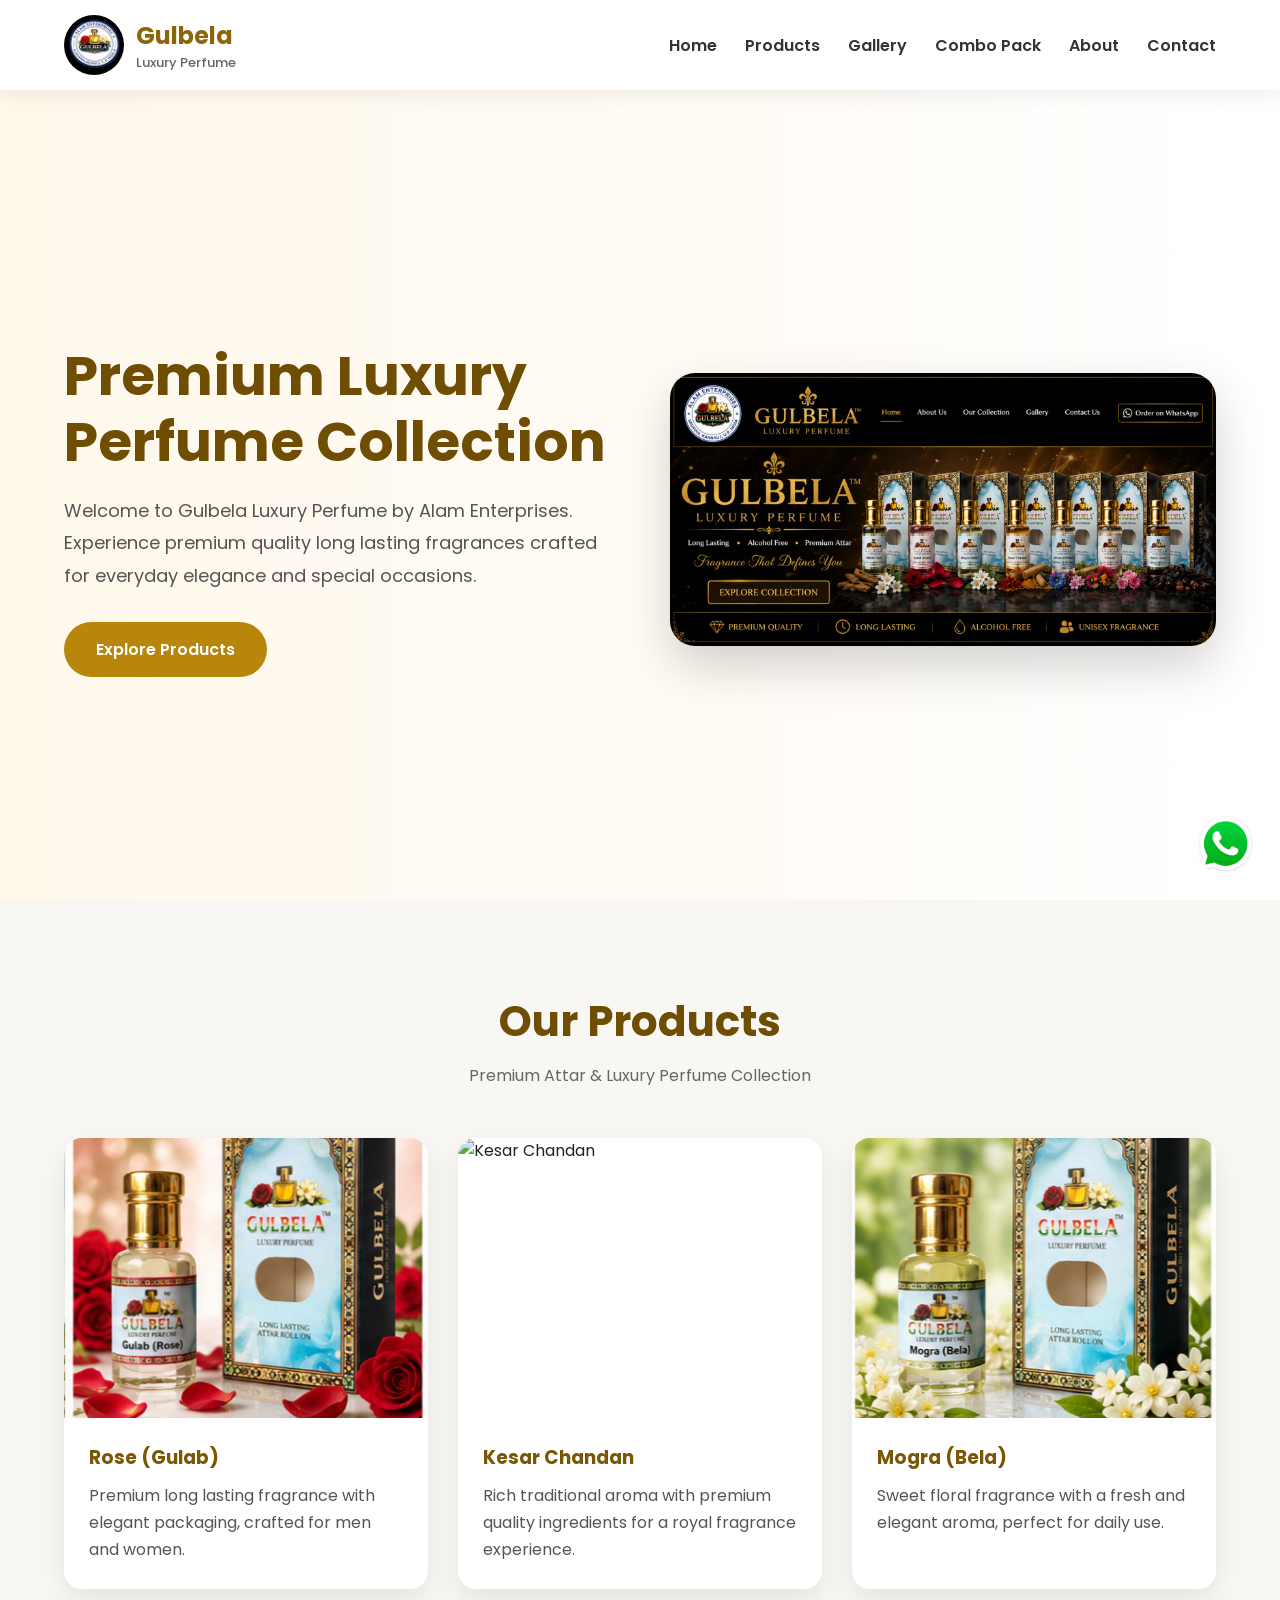
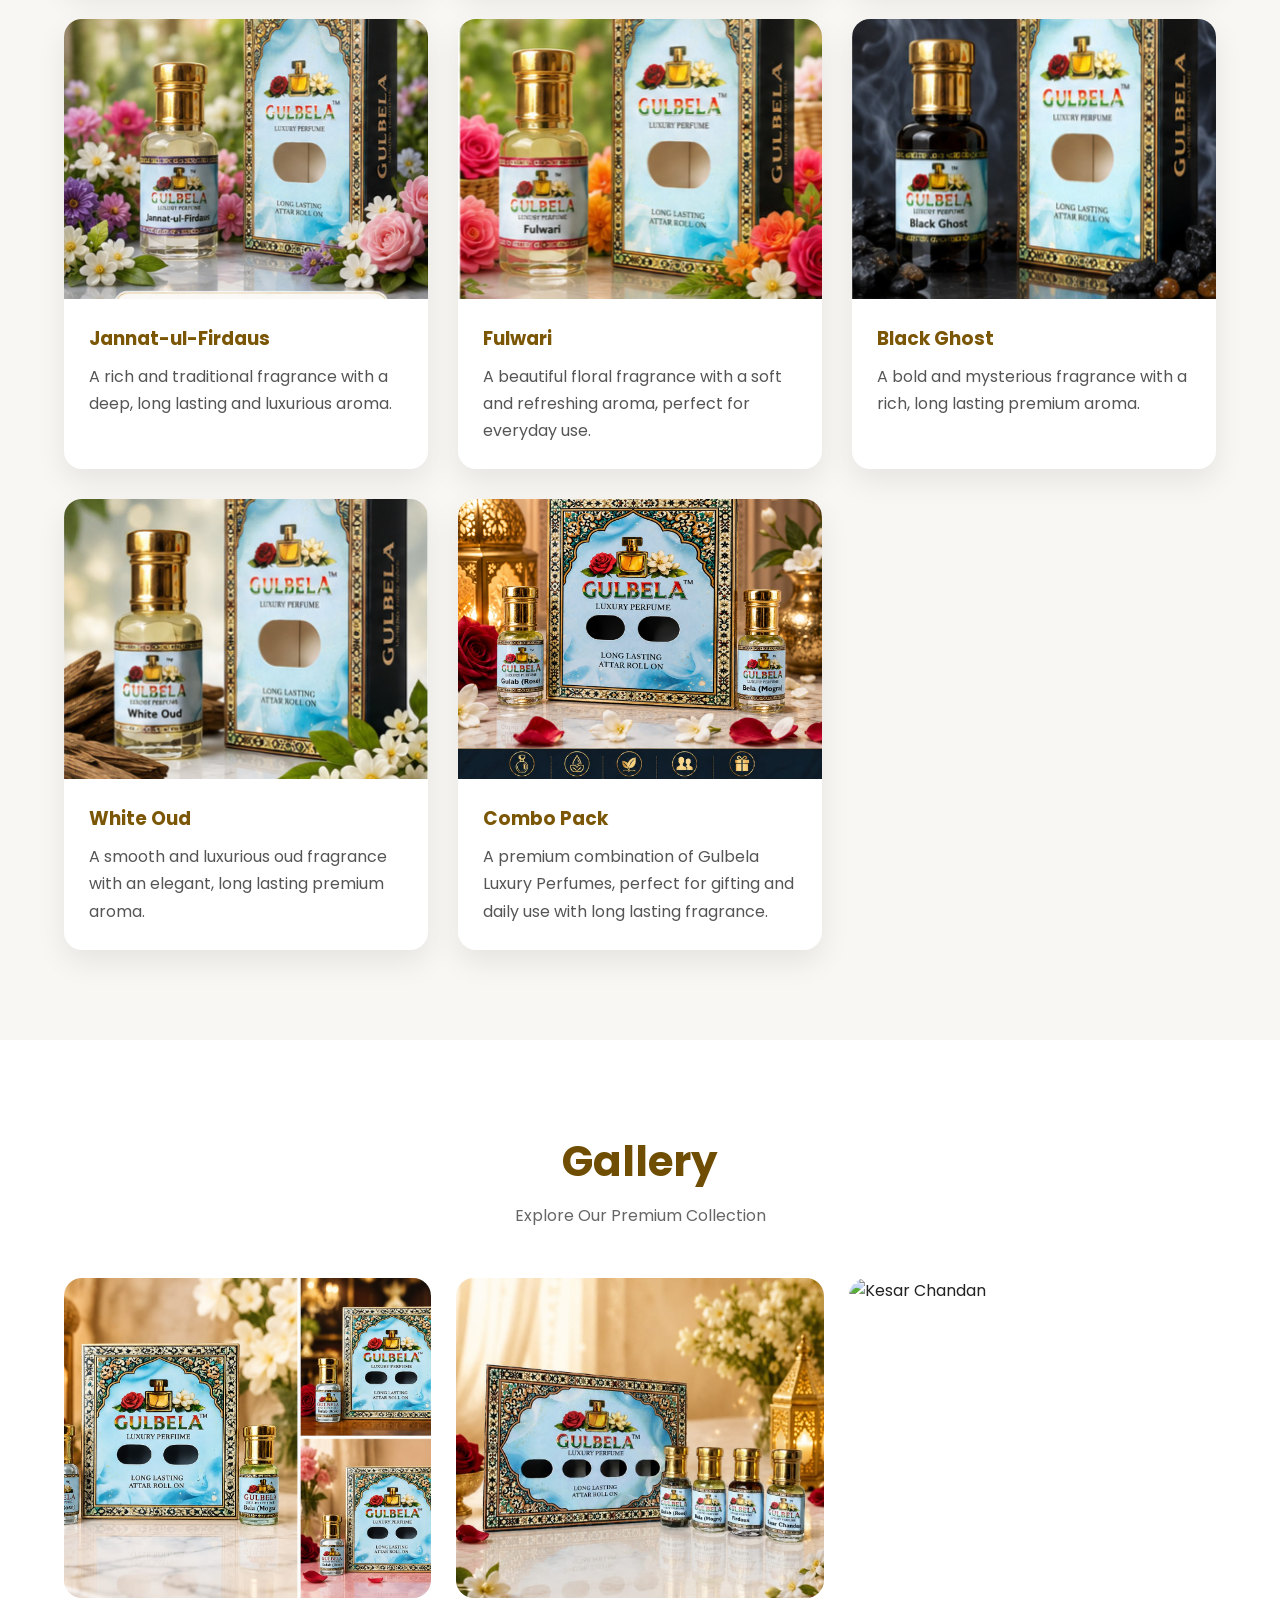
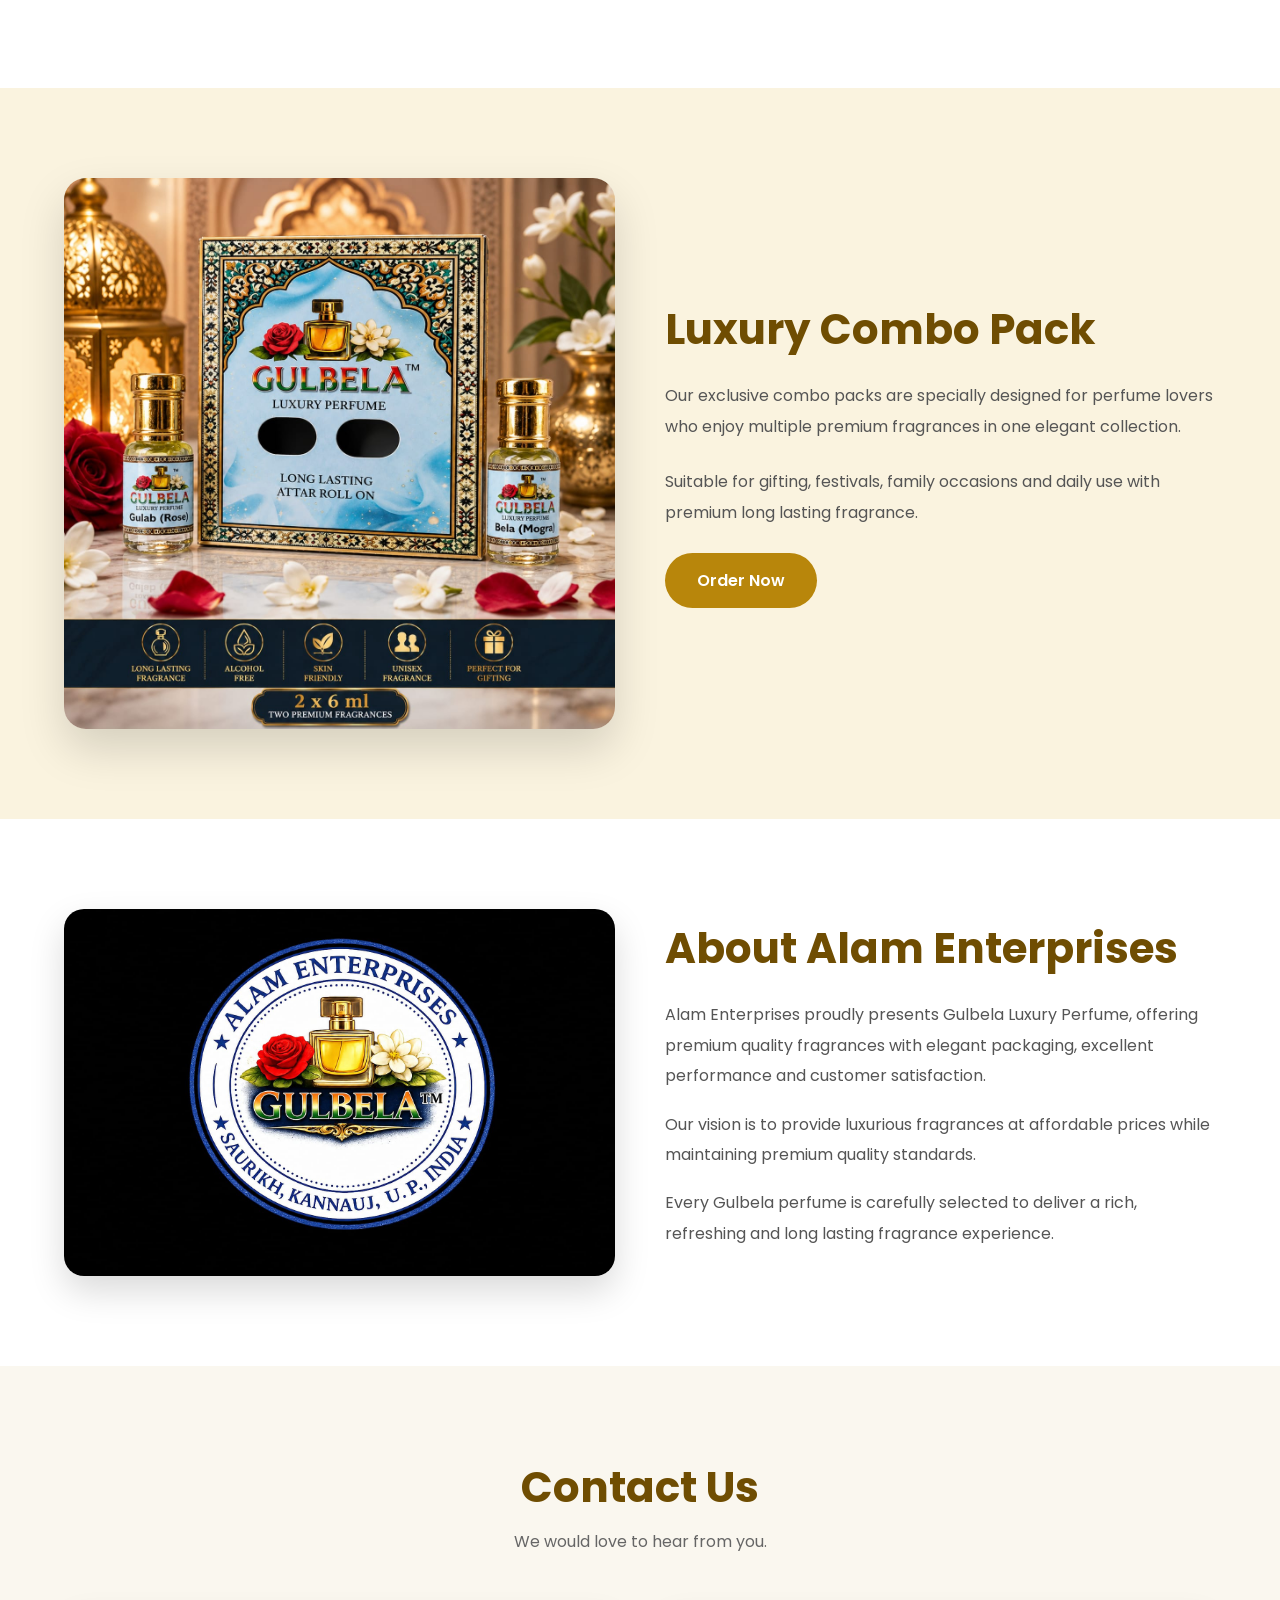
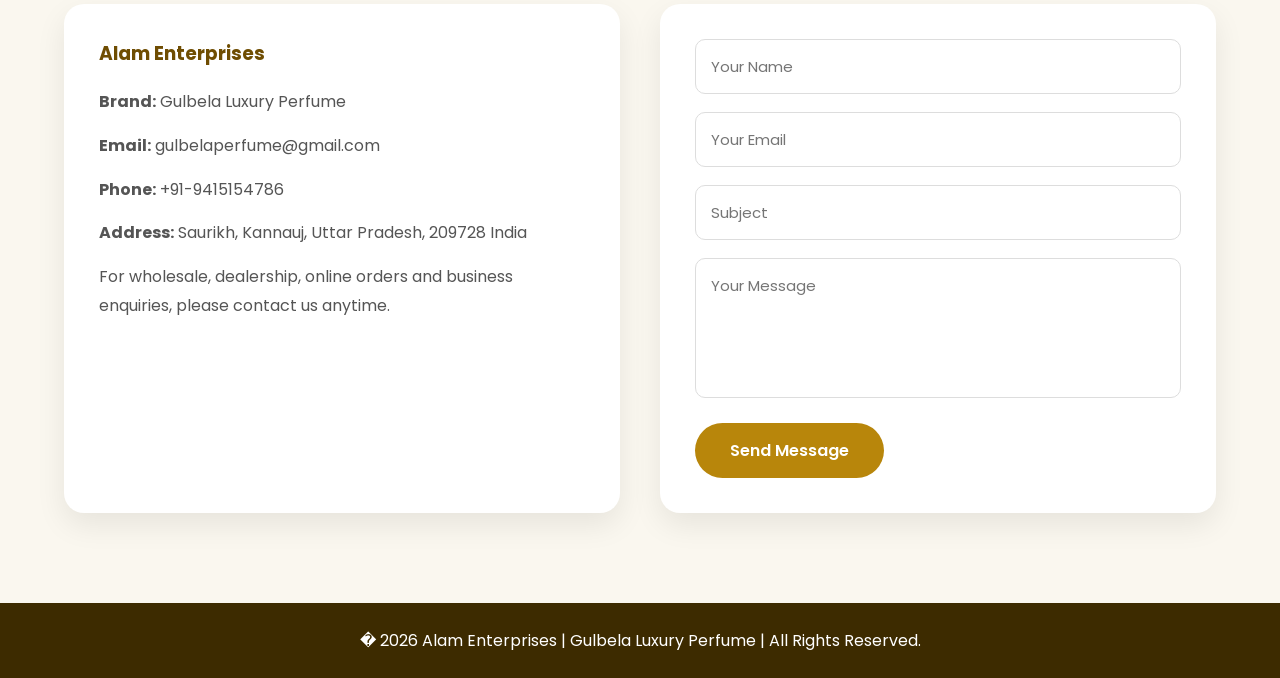
==== index.html @ 50d720d6 "Add files via upload" ====
<!DOCTYPE html>
<html lang="en">
<head>
    <meta charset="UTF-8">
    <meta http-equiv="X-UA-Compatible" content="IE=edge">
    <meta name="viewport" content="width=device-width, initial-scale=1.0">

    <title>Gulbela Luxury Perfume | Alam Enterprises</title>

    <meta name="description" content="Gulbela Luxury Perfume by Alam Enterprises. Premium Roll On Attar Collection with Long Lasting Fragrance.">
    <meta name="keywords" content="Gulbela, Luxury Perfume, Attar, Roll On, Alam Enterprises, Rose, Mogra, Kesar Chandan">
    <meta name="author" content="Alam Enterprises">

    <link rel="preconnect" href="https://fonts.googleapis.com">
    <link rel="preconnect" href="https://fonts.gstatic.com" crossorigin>

    <link href="https://fonts.googleapis.com/css2?family=Poppins:wght@300;400;500;600;700;800&display=swap" rel="stylesheet">

    <style>

*{
    margin:0;
    padding:0;
    box-sizing:border-box;
    font-family:'Poppins',sans-serif;
}

html{
    scroll-behavior:smooth;
}

body{
    background:#f8f7f4;
    color:#222;
    overflow-x:hidden;
}

img{
    max-width:100%;
    display:block;
}

a{
    text-decoration:none;
}

.container{
    width:90%;
    max-width:1200px;
    margin:auto;
}

header{
    width:100%;
    background:#ffffff;
    position:fixed;
    top:0;
    left:0;
    z-index:999;
    box-shadow:0 4px 20px rgba(0,0,0,.08);
}

nav{
    display:flex;
    justify-content:space-between;
    align-items:center;
    padding:15px 0;
}

.logo{
    display:flex;
    align-items:center;
    gap:12px;
}

.logo img{
    width:60px;
    height:60px;
    object-fit:cover;
    border-radius:50%;
}

.logo h2{
    color:#8b6508;
    font-size:24px;
}

.logo span{
    display:block;
    font-size:13px;
    color:#666;
    font-weight:500;
}

nav ul{
    display:flex;
    list-style:none;
    gap:28px;
}

nav ul li a{
    color:#333;
    font-weight:600;
    transition:.3s;
}

nav ul li a:hover{
    color:#b8860b;
}

.hero{
    padding-top:120px;
    min-height:100vh;
    display:flex;
    align-items:center;
    background:linear-gradient(to right,#fff8eb,#fff);
}

.hero-content{
    display:grid;
    grid-template-columns:1fr 1fr;
    align-items:center;
    gap:60px;
}

.hero-text h1{
    font-size:55px;
    color:#6f4d02;
    line-height:1.2;
    margin-bottom:20px;
}

.hero-text p{
    font-size:18px;
    color:#555;
    margin-bottom:30px;
    line-height:1.8;
}

.btn{
    display:inline-block;
    background:#b8860b;
    color:#fff;
    padding:15px 32px;
    border-radius:50px;
    font-weight:600;
    transition:.3s;
}

.btn:hover{
    background:#6f4d02;
}

.hero-image img{
    width:100%;
    border-radius:25px;
    box-shadow:0 20px 50px rgba(0,0,0,.18);
}

.section-title{
    text-align:center;
    margin-bottom:50px;
}

.section-title h2{
    font-size:42px;
    color:#6f4d02;
}

.section-title p{
    margin-top:10px;
    color:#666;
}

.products{
    padding:90px 0;
}

.product-grid{
    display:grid;
    grid-template-columns:repeat(auto-fit,minmax(280px,1fr));
    gap:30px;
}

.card{
    background:#fff;
    border-radius:18px;
    overflow:hidden;
    box-shadow:0 12px 30px rgba(0,0,0,.08);
    transition:.4s;
}

.card:hover{
    transform:translateY(-10px);
}

.card img{
    width:100%;
    height:280px;
    object-fit:cover;
}

.card-content{
    padding:25px;
}

.card-content h3{
    color:#7b5605;
    margin-bottom:10px;
}

.card-content p{
    color:#555;
    line-height:1.7;
}

.gallery{
    background:#fff;
    padding:90px 0;
}

.gallery-grid{
    display:grid;
    grid-template-columns:repeat(auto-fit,minmax(300px,1fr));
    gap:25px;
}

.gallery-grid img{
    border-radius:18px;
    height:320px;
    width:100%;
    object-fit:cover;
    transition:.4s;
}

.gallery-grid img:hover{
    transform:scale(1.03);
}

.combo{
    padding:90px 0;
    background:#faf3df;
}

.combo-area{
    display:grid;
    grid-template-columns:1fr 1fr;
    gap:50px;
    align-items:center;
}

.combo-image img{
    border-radius:22px;
    box-shadow:0 20px 45px rgba(0,0,0,.15);
}

.combo-text h2{
    color:#6f4d02;
    font-size:42px;
    margin-bottom:20px;
}

.combo-text p{
    color:#555;
    line-height:1.9;
    margin-bottom:25px;
}.about{
    padding:90px 0;
    background:#ffffff;
}

.about-content{
    display:grid;
    grid-template-columns:1fr 1fr;
    gap:50px;
    align-items:center;
}

.about-image img{
    width:100%;
    border-radius:20px;
    box-shadow:0 15px 35px rgba(0,0,0,.15);
}

.about-text h2{
    font-size:42px;
    color:#6f4d02;
    margin-bottom:20px;
}

.about-text p{
    color:#555;
    line-height:1.9;
    margin-bottom:18px;
}

.contact{
    padding:90px 0;
    background:#faf7ef;
}

.contact-box{
    display:grid;
    grid-template-columns:1fr 1fr;
    gap:40px;
}

.contact-info{
    background:#fff;
    padding:35px;
    border-radius:20px;
    box-shadow:0 12px 30px rgba(0,0,0,.08);
}

.contact-info h3{
    color:#6f4d02;
    margin-bottom:20px;
}

.contact-info p{
    margin-bottom:15px;
    color:#555;
    line-height:1.8;
}

.contact-form{
    background:#fff;
    padding:35px;
    border-radius:20px;
    box-shadow:0 12px 30px rgba(0,0,0,.08);
}

.contact-form input,
.contact-form textarea{
    width:100%;
    padding:15px;
    margin-bottom:18px;
    border:1px solid #ddd;
    border-radius:10px;
    outline:none;
    font-size:15px;
}

.contact-form textarea{
    resize:none;
    height:140px;
}

.contact-form button{
    background:#b8860b;
    color:#fff;
    border:none;
    padding:15px 35px;
    border-radius:40px;
    cursor:pointer;
    font-size:16px;
    font-weight:600;
}

.contact-form button:hover{
    background:#6f4d02;
}

footer{
    background:#3d2b00;
    color:#fff;
    text-align:center;
    padding:25px;
}

.whatsapp{
    position:fixed;
    right:20px;
    bottom:20px;
    width:60px;
    height:60px;
    background:#25D366;
    color:#fff;
    border-radius:50%;
    display:flex;
    justify-content:center;
    align-items:center;
    font-size:28px;
    box-shadow:0 10px 25px rgba(0,0,0,.25);
    z-index:999;
}

@media(max-width:992px){

.hero-content,
.combo-area,
.about-content,
.contact-box{
    grid-template-columns:1fr;
}

.hero-text{
    text-align:center;
}

.hero-text h1{
    font-size:40px;
}

.section-title h2{
    font-size:34px;
}

nav{
    flex-direction:column;
}

nav ul{
    flex-wrap:wrap;
    justify-content:center;
    margin-top:15px;
}

}

@media(max-width:576px){

.hero-text h1{
    font-size:32px;
}

.logo h2{
    font-size:20px;
}

.section-title h2{
    font-size:28px;
}

.card img{
    height:220px;
}

.gallery-grid img{
    height:240px;
}

}

</style>
</head>

<body>

<header>

<div class="container">

<nav>

<div class="logo">
<img src="assets/logo.jpeg" alt="Gulbela Logo">
<div>
<h2>Gulbela</h2>
<span>Luxury Perfume</span>
</div>
</div>

<ul>
<li><a href="#home">Home</a></li>
<li><a href="#products">Products</a></li>
<li><a href="#gallery">Gallery</a></li>
<li><a href="#combo">Combo Pack</a></li>
<li><a href="#about">About</a></li>
<li><a href="#contact">Contact</a></li>
</ul>

</nav>

</div>

</header>

<section class="hero" id="home">

<div class="container">

<div class="hero-content">

<div class="hero-text">

<h1>Premium Luxury Perfume Collection</h1>

<p>
Welcome to Gulbela Luxury Perfume by Alam Enterprises.
Experience premium quality long lasting fragrances crafted
for everyday elegance and special occasions.
</p>

<a href="#products" class="btn">Explore Products</a>

</div>

<div class="hero-image">

<img src="images/Banner.jpeg" alt="Products">

</div>

</div>

</div>

</section>

<section class="products" id="products">

<div class="container">

<div class="section-title">

<h2>Our Products</h2>

<p>Premium Attar & Luxury Perfume Collection</p>

</div>

<div class="product-grid">

<div class="card">

<img src="images/Rose (Gulab).jpeg" alt="Luxury Perfume">

<div class="card-content">

<h3>Rose (Gulab)</h3>

<p>
Premium long lasting fragrance with elegant packaging,
crafted for men and women.
</p>

</div>

</div>

<div class="card">

<img src="images/kesar Chandan.jpeg" alt="Kesar Chandan">

<div class="card-content">

<h3>Kesar Chandan</h3>

<p>
Rich traditional aroma with premium quality ingredients
for a royal fragrance experience.
</p>

</div>

</div>
<div class="card">
<img src="images/Mogra (Bela).jpeg" alt="Mogra (Bela)">
<div class="card-content">
<h3>Mogra (Bela)</h3>
<p>
Sweet floral fragrance with a fresh and elegant aroma,
perfect for daily use.
</p>
</div>
</div>

<div class="card">
<img src="images/Jannat-Ul-Firdaus.jpeg" alt="Jannat-ul-Firdaus">
<div class="card-content">
<h3>Jannat-ul-Firdaus</h3>
<p>
A rich and traditional fragrance with a deep,
long lasting and luxurious aroma.
</p>
</div>
</div>

<div class="card">
<img src="images/Fulwari.jpeg" alt="Fulwari">
<div class="card-content">
<h3>Fulwari</h3>
<p>
A beautiful floral fragrance with a soft and refreshing aroma,
perfect for everyday use.
</p>
</div>
</div>

<div class="card">
<img src="images/Black Ghost.jpeg" alt="Black Ghost">
<div class="card-content">
<h3>Black Ghost</h3>
<p>
A bold and mysterious fragrance with a rich,
long lasting premium aroma.
</p>
</div>
</div>

<div class="card">
<img src="images/White Oud.jpeg" alt="White Oud">
<div class="card-content">
<h3>White Oud</h3>
<p>
A smooth and luxurious oud fragrance with an elegant,
long lasting premium aroma.
</p>
</div>
</div>
<div class="card">

<img src="assets/combo1.jpeg" alt="Combo Pack">

<div class="card-content">

<h3>Combo Pack</h3>

<p>
A premium combination of Gulbela Luxury Perfumes, perfect
for gifting and daily use with long lasting fragrance.
</p>

</div>

</div>

</div>

</div>

</section>

<section class="gallery" id="gallery">

<div class="container">

<div class="section-title">

<h2>Gallery</h2>

<p>Explore Our Premium Collection</p>

</div>

<div class="gallery-grid">

<img src="assets/gallery.jpeg" alt="Gallery">

<img src="assets/products.jpeg" alt="Products">

<img src="images/kesar Chandan.jpeg" alt="Kesar Chandan">

</div>

</div>

</section>

<section class="combo" id="combo">

<div class="container">

<div class="combo-area">

<div class="combo-image">

<img src="assets/combo1.jpeg" alt="Combo Pack">

</div>

<div class="combo-text">

<h2>Luxury Combo Pack</h2>

<p>
Our exclusive combo packs are specially designed for perfume
lovers who enjoy multiple premium fragrances in one elegant
collection.
</p>

<p>
Suitable for gifting, festivals, family occasions and daily
use with premium long lasting fragrance.
</p>

<a href="#contact" class="btn">Order Now</a>

</div>

</div>

</div>

</section>

<section class="about" id="about">

<div class="container">

<div class="about-content">

<div class="about-image">

<img src="assets/logo.jpeg" alt="About Gulbela">

</div>

<div class="about-text">

<h2>About Alam Enterprises</h2>

<p>
Alam Enterprises proudly presents Gulbela Luxury Perfume,
offering premium quality fragrances with elegant packaging,
excellent performance and customer satisfaction.
</p>

<p>
Our vision is to provide luxurious fragrances at affordable
prices while maintaining premium quality standards.
</p>

<p>
Every Gulbela perfume is carefully selected to deliver a
rich, refreshing and long lasting fragrance experience.
</p>

</div>

</div>

</div>

</section>

<section class="contact" id="contact">

<div class="container">

<div class="section-title">

<h2>Contact Us</h2>

<p>We would love to hear from you.</p>

</div>

<div class="contact-box">

<div class="contact-info">

<h3>Alam Enterprises</h3>

<p><strong>Brand:</strong> Gulbela Luxury Perfume</p>

<p><strong>Email:</strong> gulbelaperfume@gmail.com</p>

<p><strong>Phone:</strong> +91-9415154786</p>

<p><strong>Address:</strong> Saurikh, Kannauj, Uttar Pradesh, 209728 India</p>

<p>
For wholesale, dealership, online orders and business
enquiries, please contact us anytime.
</p>

</div>

<div class="contact-form">

<form id="whatsappForm">

<input
type="text"
placeholder="Your Name"
required
>

<input
type="email"
placeholder="Your Email"
required
>

<input
type="text"
placeholder="Subject"
required
>

<textarea
placeholder="Your Message"
required
></textarea>

<button type="submit">
Send Message
</button>

</form>
<script>
document.getElementById("whatsappForm").addEventListener("submit", function(event) {
    event.preventDefault();

    var name = this.querySelector('input[placeholder="Your Name"]').value;
    var email = this.querySelector('input[placeholder="Your Email"]').value;
    var subject = this.querySelector('input[placeholder="Subject"]').value;
    var message = this.querySelector('textarea[placeholder="Your Message"]').value;

    var text = "New Website Enquiry%0A%0A" +
               "Name: " + encodeURIComponent(name) + "%0A" +
               "Email: " + encodeURIComponent(email) + "%0A" +
               "Subject: " + encodeURIComponent(subject) + "%0A" +
               "Message: " + encodeURIComponent(message);

    window.open("https://wa.me/919415154786?text=" + text, "_blank");
});
</script>

</div>

</div>

</div>

</section>

<footer>

<p>
� 2026 Alam Enterprises | Gulbela Luxury Perfume |
All Rights Reserved.
</p>

</footer>

<a href="https://wa.me/919415154786?text=Welcome%20to%20Gulbela%20Luxury%20Perfume.%20I%20want%20to%20know%20more%20about%20your%20products." target="_blank" style="position:fixed;right:25px;bottom:25px;z-index:99999;">
<img src="images/whatsapp.jpeg" alt="WhatsApp" style="width:60px;height:60px;border-radius:50%;">
</a>

</body>
</html>
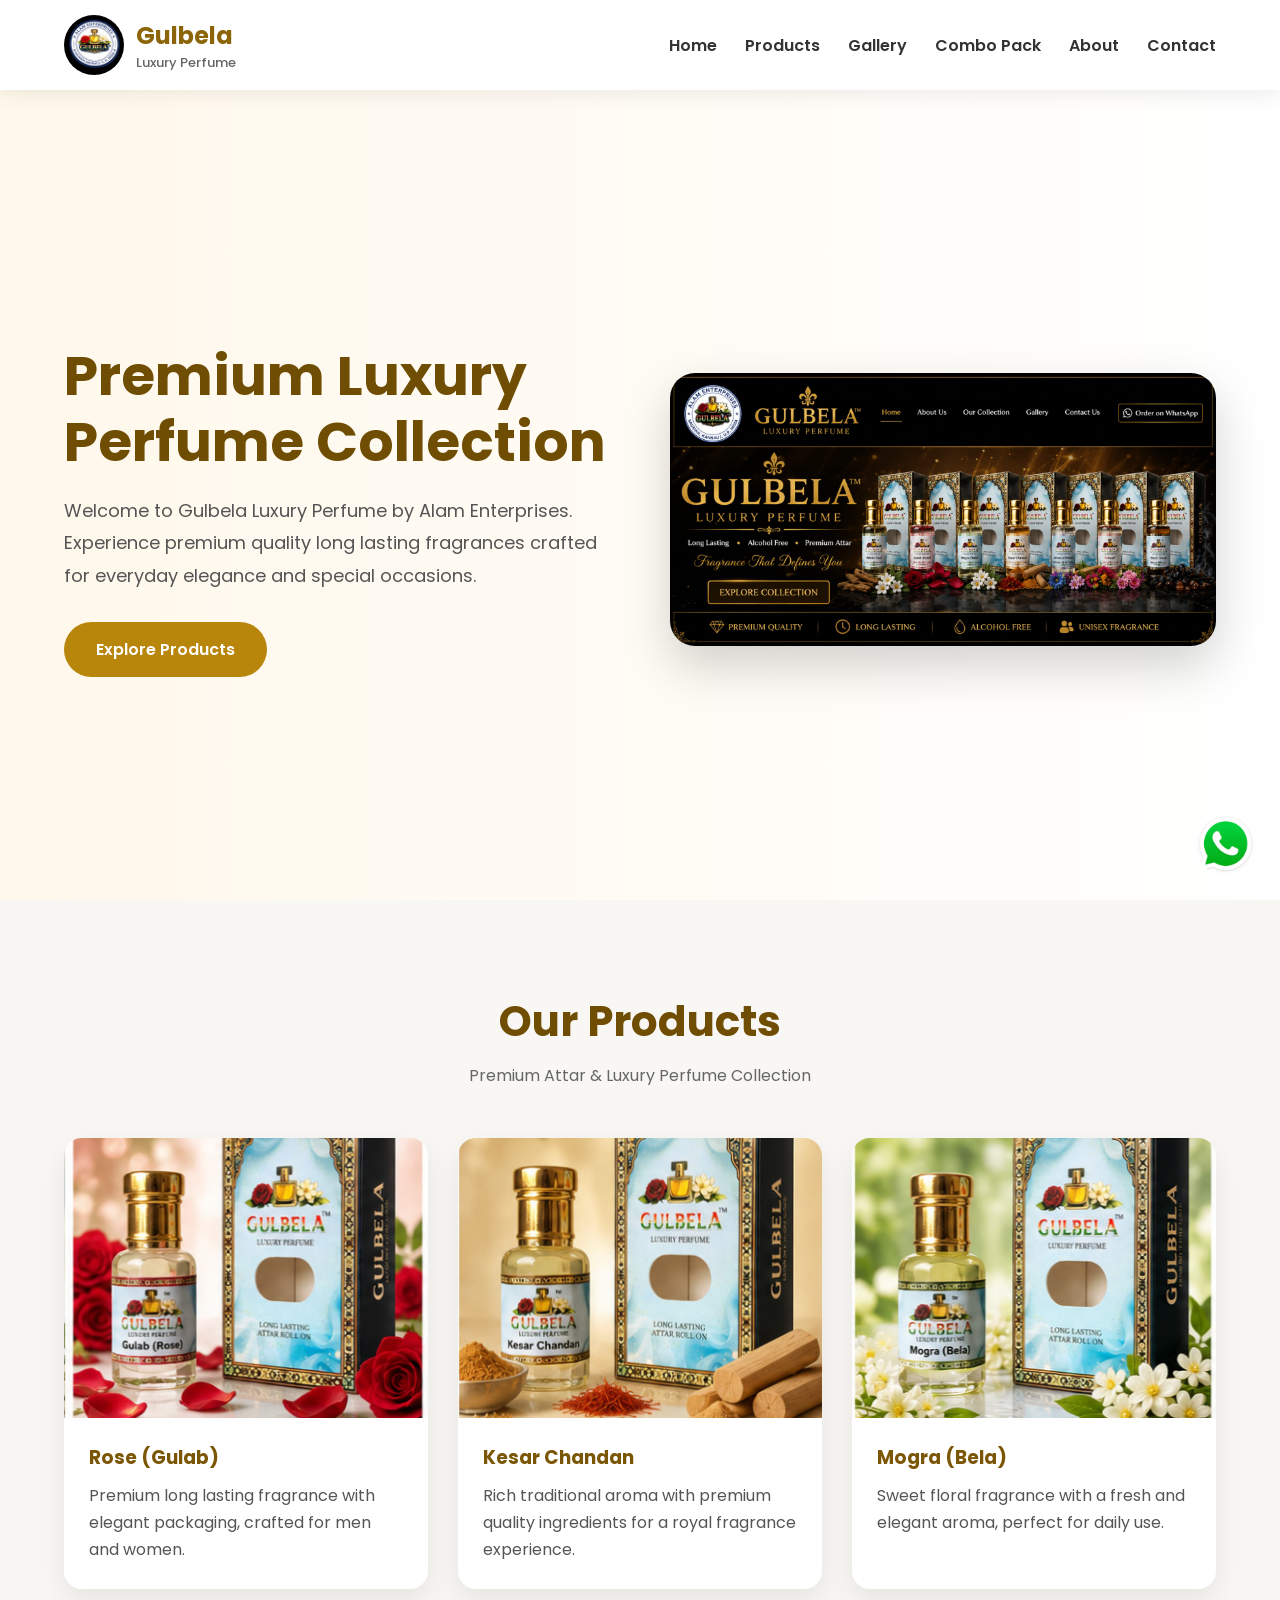
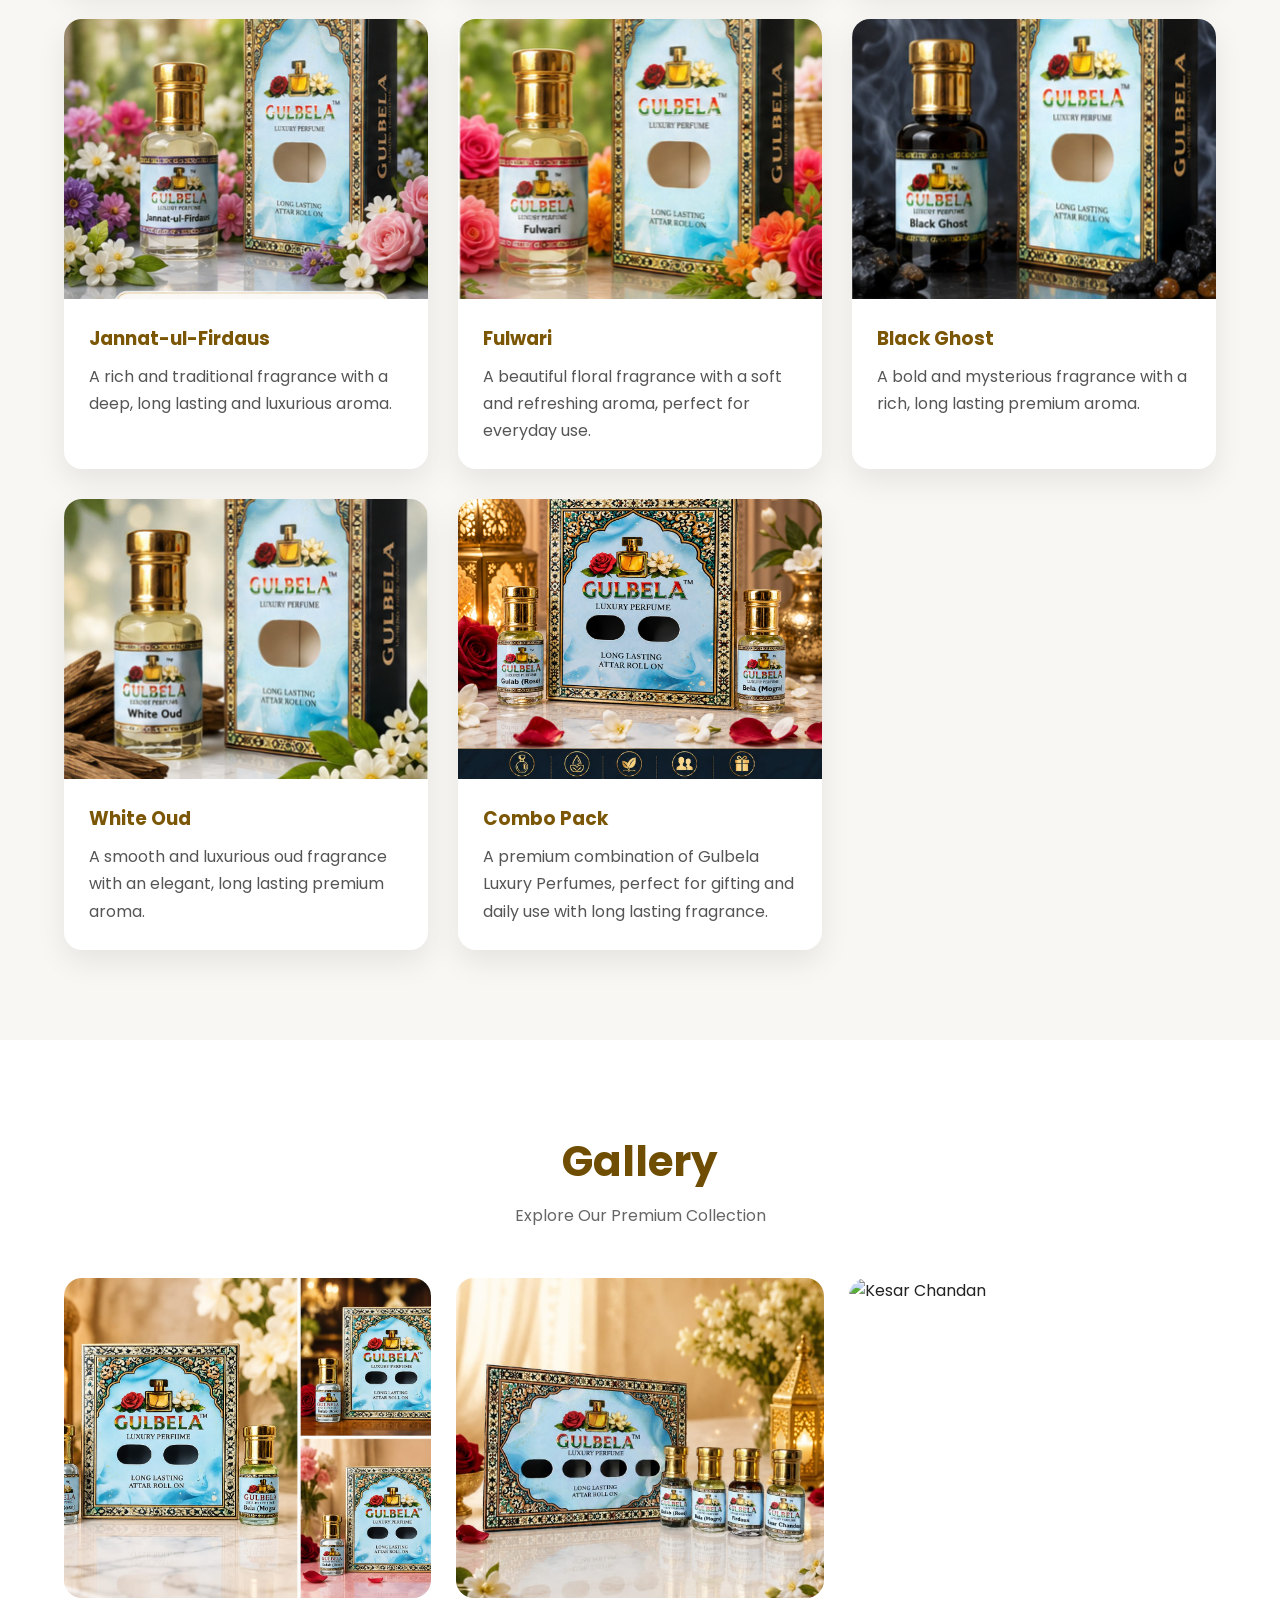
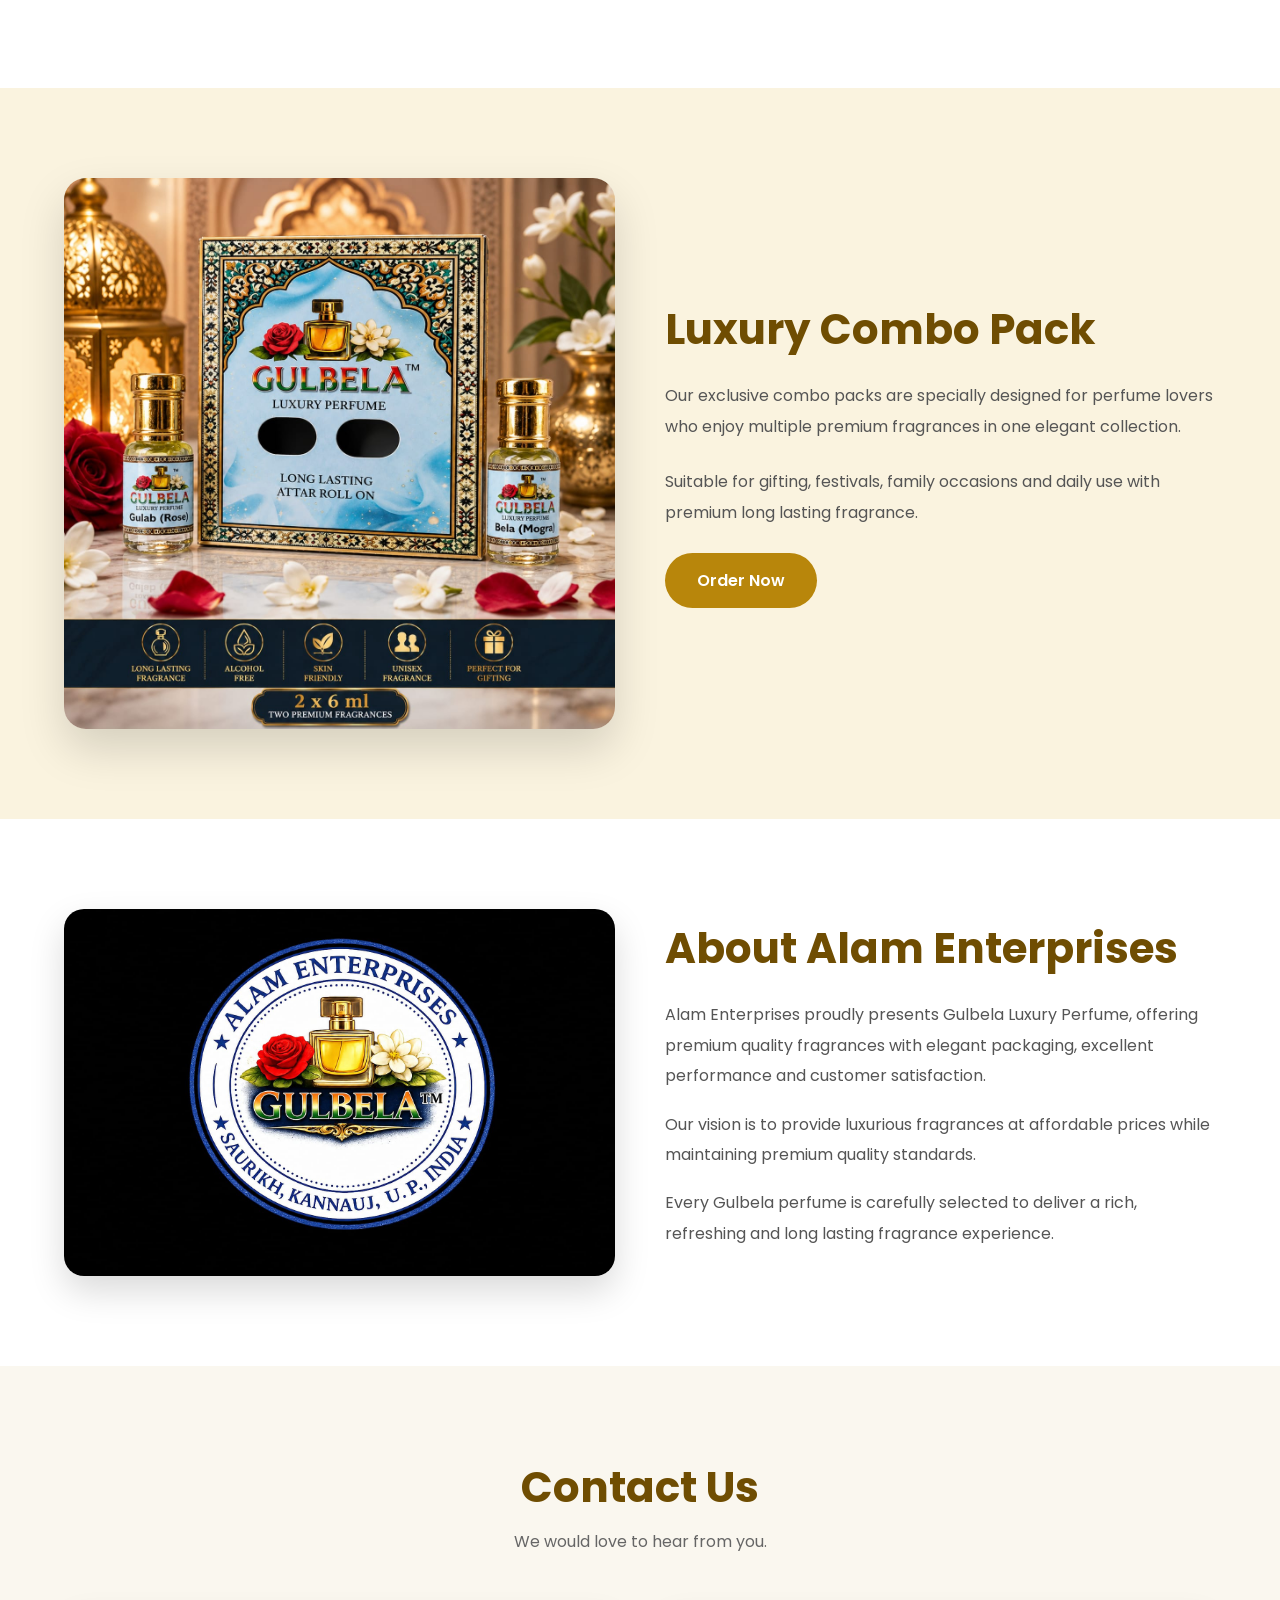
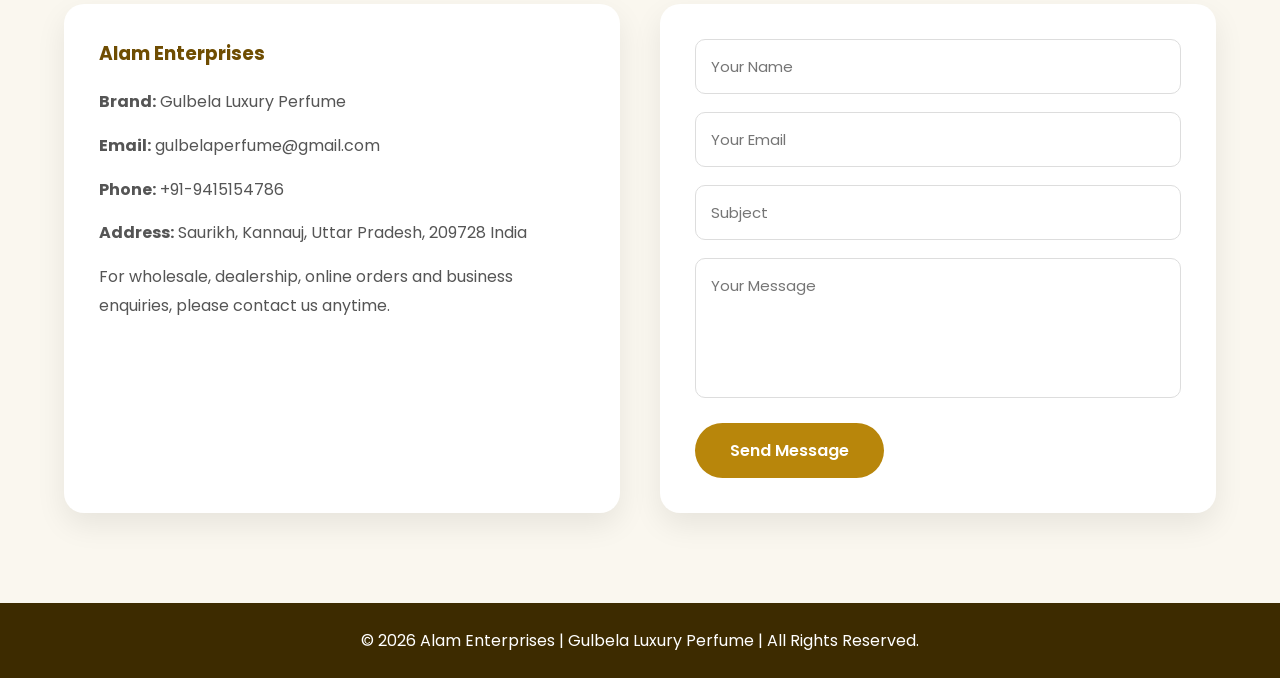
==== commit 41e7f615: "Fix HTML structure and restore missing content" ====
--- a/index.html
+++ b/index.html
@@ -541,7 +541,7 @@
 
 <div class="card">
 
-<img src="images/kesar Chandan.jpeg" alt="Kesar Chandan">
+<img src="images/kesar.jpeg" alt="Kesar Chandan">
 
 <div class="card-content">
 
@@ -555,59 +555,59 @@
 </div>
 
 </div>
-<div class="card">
-<img src="images/Mogra (Bela).jpeg" alt="Mogra (Bela)">
-<div class="card-content">
-<h3>Mogra (Bela)</h3>
-<p>
-Sweet floral fragrance with a fresh and elegant aroma,
-perfect for daily use.
-</p>
-</div>
-</div>
-
-<div class="card">
-<img src="images/Jannat-Ul-Firdaus.jpeg" alt="Jannat-ul-Firdaus">
-<div class="card-content">
-<h3>Jannat-ul-Firdaus</h3>
-<p>
-A rich and traditional fragrance with a deep,
-long lasting and luxurious aroma.
-</p>
-</div>
-</div>
-
-<div class="card">
-<img src="images/Fulwari.jpeg" alt="Fulwari">
-<div class="card-content">
-<h3>Fulwari</h3>
-<p>
-A beautiful floral fragrance with a soft and refreshing aroma,
-perfect for everyday use.
-</p>
-</div>
-</div>
-
-<div class="card">
-<img src="images/Black Ghost.jpeg" alt="Black Ghost">
-<div class="card-content">
-<h3>Black Ghost</h3>
-<p>
-A bold and mysterious fragrance with a rich,
-long lasting premium aroma.
-</p>
-</div>
-</div>
-
-<div class="card">
-<img src="images/White Oud.jpeg" alt="White Oud">
-<div class="card-content">
-<h3>White Oud</h3>
-<p>
-A smooth and luxurious oud fragrance with an elegant,
-long lasting premium aroma.
-</p>
-</div>
+<div class="card">
+<img src="images/Mogra (Bela).jpeg" alt="Mogra (Bela)">
+<div class="card-content">
+<h3>Mogra (Bela)</h3>
+<p>
+Sweet floral fragrance with a fresh and elegant aroma,
+perfect for daily use.
+</p>
+</div>
+</div>
+
+<div class="card">
+<img src="images/Jannat-Ul-Firdaus.jpeg" alt="Jannat-ul-Firdaus">
+<div class="card-content">
+<h3>Jannat-ul-Firdaus</h3>
+<p>
+A rich and traditional fragrance with a deep,
+long lasting and luxurious aroma.
+</p>
+</div>
+</div>
+
+<div class="card">
+<img src="images/Fulwari.jpeg" alt="Fulwari">
+<div class="card-content">
+<h3>Fulwari</h3>
+<p>
+A beautiful floral fragrance with a soft and refreshing aroma,
+perfect for everyday use.
+</p>
+</div>
+</div>
+
+<div class="card">
+<img src="images/Black Ghost.jpeg" alt="Black Ghost">
+<div class="card-content">
+<h3>Black Ghost</h3>
+<p>
+A bold and mysterious fragrance with a rich,
+long lasting premium aroma.
+</p>
+</div>
+</div>
+
+<div class="card">
+<img src="images/White Oud.jpeg" alt="White Oud">
+<div class="card-content">
+<h3>White Oud</h3>
+<p>
+A smooth and luxurious oud fragrance with an elegant,
+long lasting premium aroma.
+</p>
+</div>
 </div>
 <div class="card">
 
@@ -800,23 +800,23 @@
 </button>
 
 </form>
-<script>
-document.getElementById("whatsappForm").addEventListener("submit", function(event) {
-    event.preventDefault();
-
-    var name = this.querySelector('input[placeholder="Your Name"]').value;
-    var email = this.querySelector('input[placeholder="Your Email"]').value;
-    var subject = this.querySelector('input[placeholder="Subject"]').value;
-    var message = this.querySelector('textarea[placeholder="Your Message"]').value;
-
-    var text = "New Website Enquiry%0A%0A" +
-               "Name: " + encodeURIComponent(name) + "%0A" +
-               "Email: " + encodeURIComponent(email) + "%0A" +
-               "Subject: " + encodeURIComponent(subject) + "%0A" +
-               "Message: " + encodeURIComponent(message);
-
-    window.open("https://wa.me/919415154786?text=" + text, "_blank");
-});
+<script>
+document.getElementById("whatsappForm").addEventListener("submit", function(event) {
+    event.preventDefault();
+
+    var name = this.querySelector('input[placeholder="Your Name"]').value;
+    var email = this.querySelector('input[placeholder="Your Email"]').value;
+    var subject = this.querySelector('input[placeholder="Subject"]').value;
+    var message = this.querySelector('textarea[placeholder="Your Message"]').value;
+
+    var text = "New Website Enquiry%0A%0A" +
+               "Name: " + encodeURIComponent(name) + "%0A" +
+               "Email: " + encodeURIComponent(email) + "%0A" +
+               "Subject: " + encodeURIComponent(subject) + "%0A" +
+               "Message: " + encodeURIComponent(message);
+
+    window.open("https://wa.me/919415154786?text=" + text, "_blank");
+});
 </script>
 
 </div>
@@ -830,15 +830,15 @@
 <footer>
 
 <p>
-� 2026 Alam Enterprises | Gulbela Luxury Perfume |
+© 2026 Alam Enterprises | Gulbela Luxury Perfume |
 All Rights Reserved.
 </p>
 
 </footer>
 
-<a href="https://wa.me/919415154786?text=Welcome%20to%20Gulbela%20Luxury%20Perfume.%20I%20want%20to%20know%20more%20about%20your%20products." target="_blank" style="position:fixed;right:25px;bottom:25px;z-index:99999;">
-<img src="images/whatsapp.jpeg" alt="WhatsApp" style="width:60px;height:60px;border-radius:50%;">
+<a href="https://wa.me/919415154786?text=Welcome%20to%20Gulbela%20Luxury%20Perfume.%20I%20want%20to%20know%20more%20about%20your%20products." target="_blank" style="position:fixed;right:25px;bottom:25px;z-index:99999;">
+<img src="images/whatsapp.jpeg" alt="WhatsApp" style="width:60px;height:60px;border-radius:50%;">
 </a>
 
 </body>
-</html>+</html>
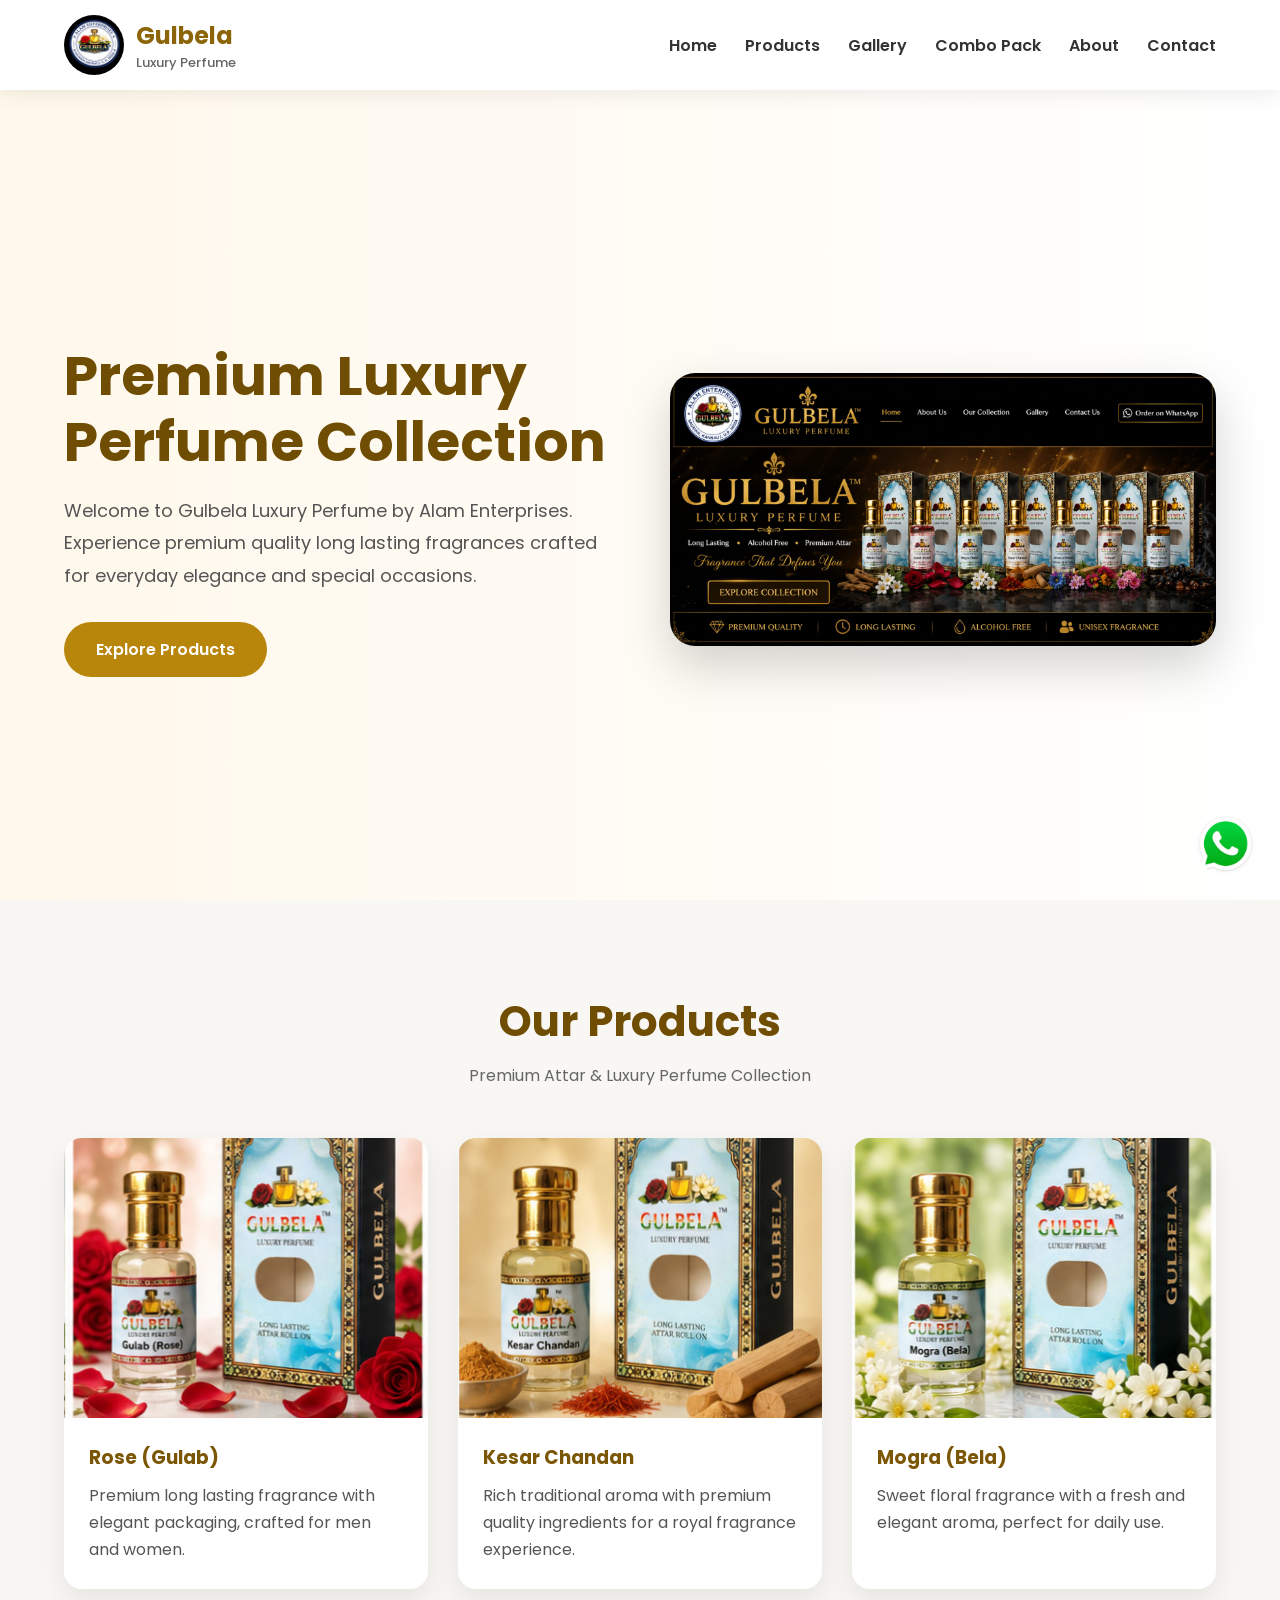
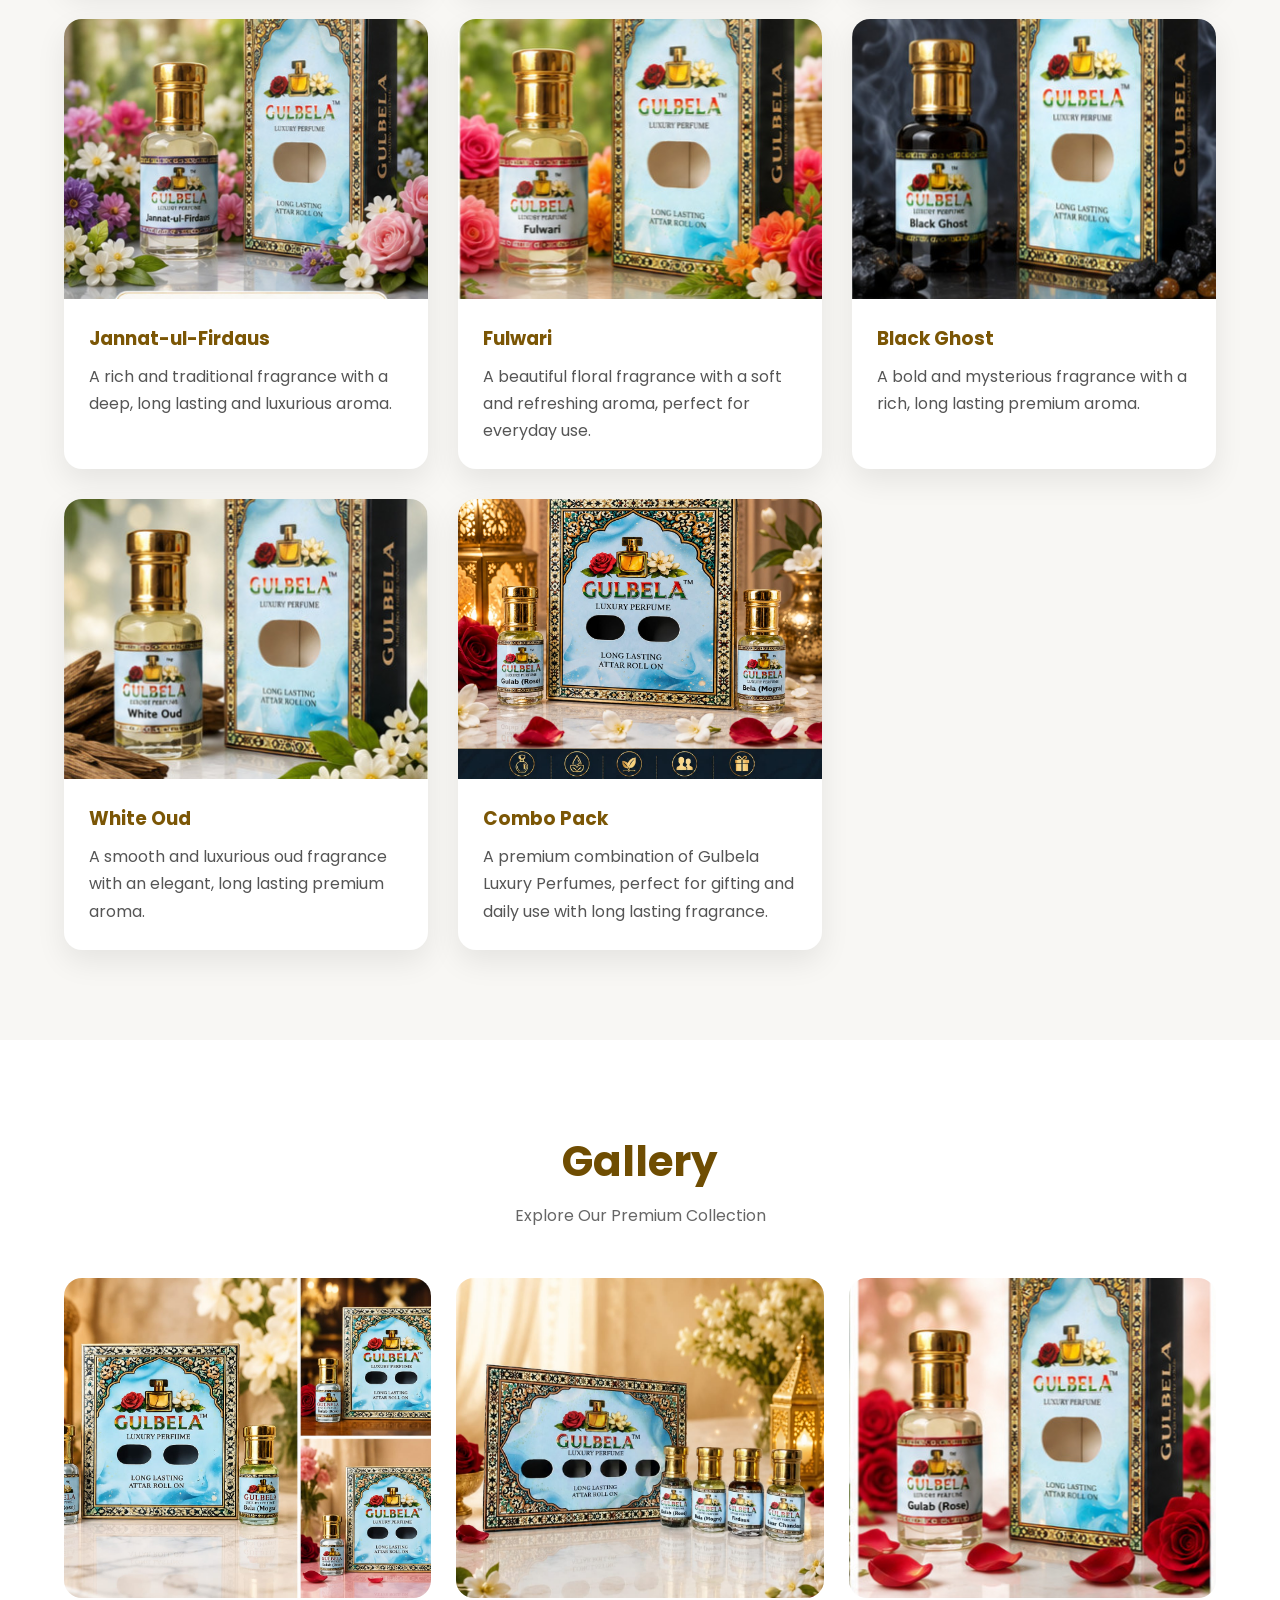
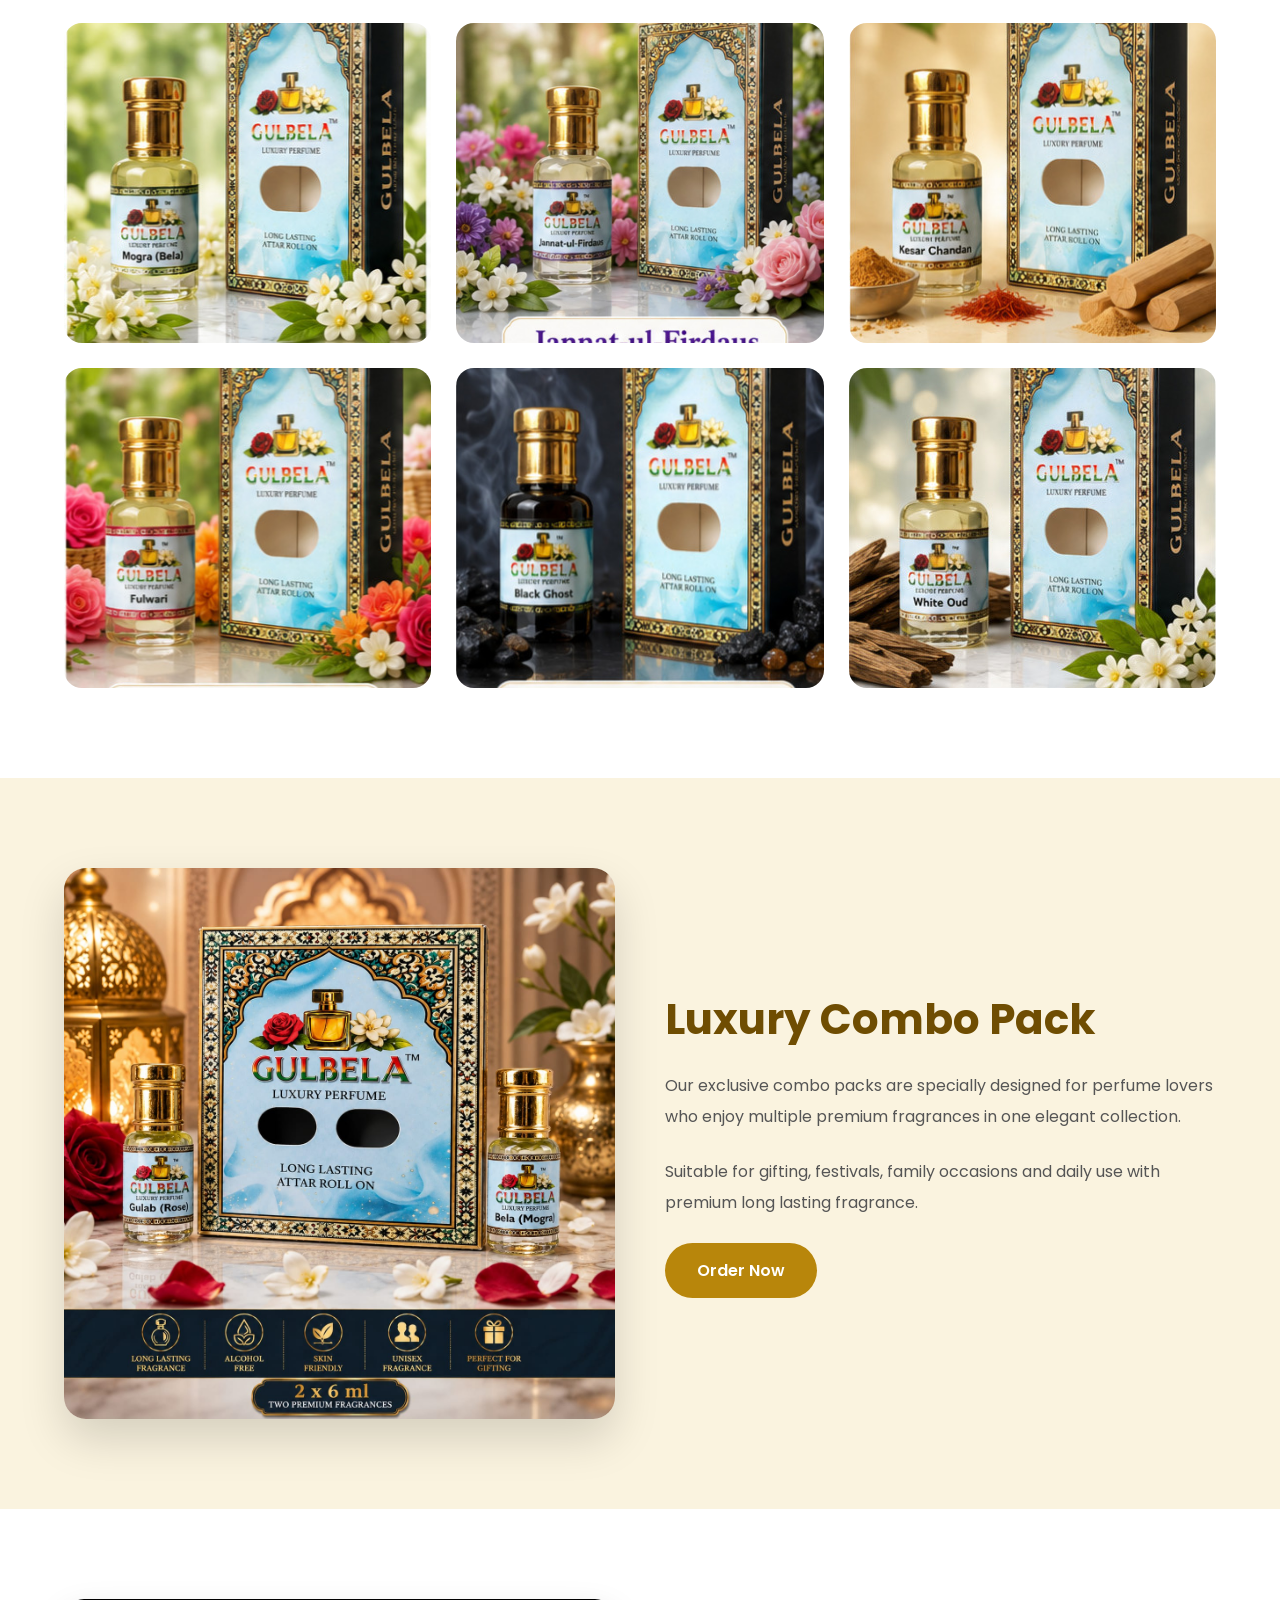
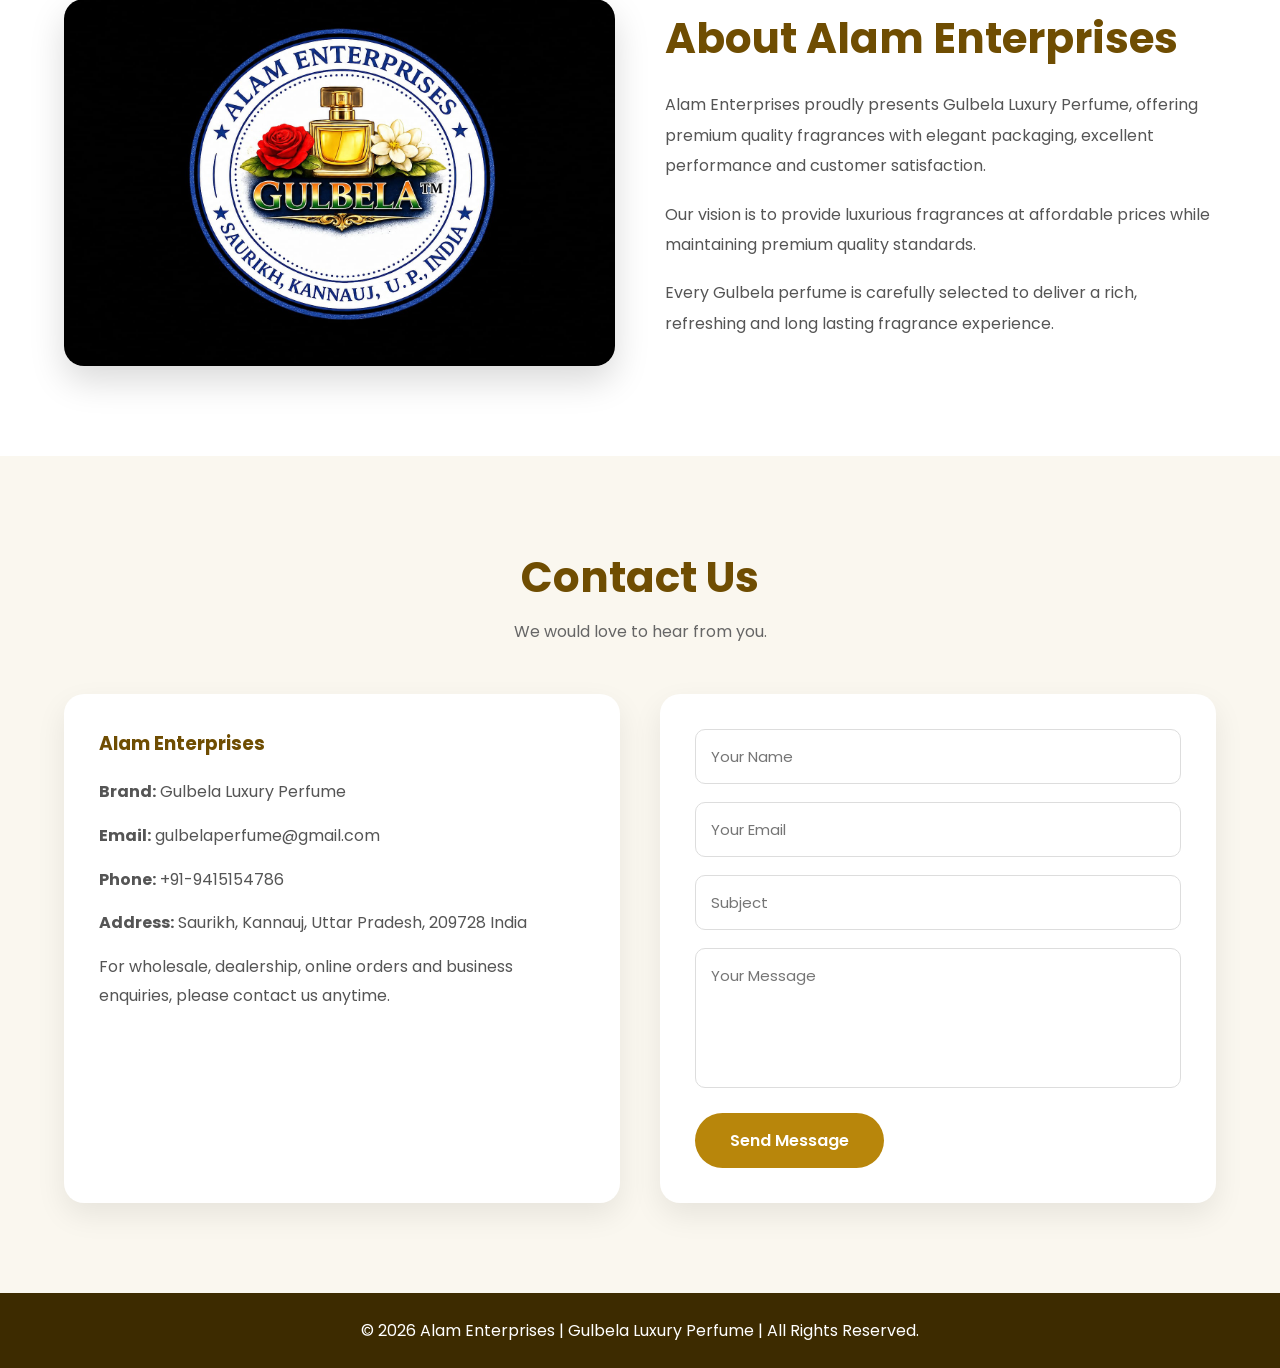
==== commit 97c89b6f: "Fix HTML encoding issues in index.html" ====
--- a/index.html
+++ b/index.html
@@ -645,13 +645,15 @@
 </div>
 
 <div class="gallery-grid">
-
-<img src="assets/gallery.jpeg" alt="Gallery">
-
-<img src="assets/products.jpeg" alt="Products">
-
-<img src="images/kesar Chandan.jpeg" alt="Kesar Chandan">
-
+    <img src="assets/gallery.jpeg" alt="Gulbela Gallery">
+    <img src="assets/products.jpeg" alt="Gulbela Products">
+    <img src="images/Rose (Gulab).jpeg" alt="Rose Gulab">
+    <img src="images/Mogra (Bela).jpeg" alt="Mogra Bela">
+    <img src="images/Jannat-Ul-Firdaus.jpeg" alt="Jannat-ul-Firdaus">
+    <img src="images/kesar.jpeg" alt="Kesar Chandan">
+    <img src="images/Fulwari.jpeg" alt="Fulwari">
+    <img src="images/Black Ghost.jpeg" alt="Black Ghost">
+    <img src="images/White Oud.jpeg" alt="White Oud">
 </div>
 
 </div>
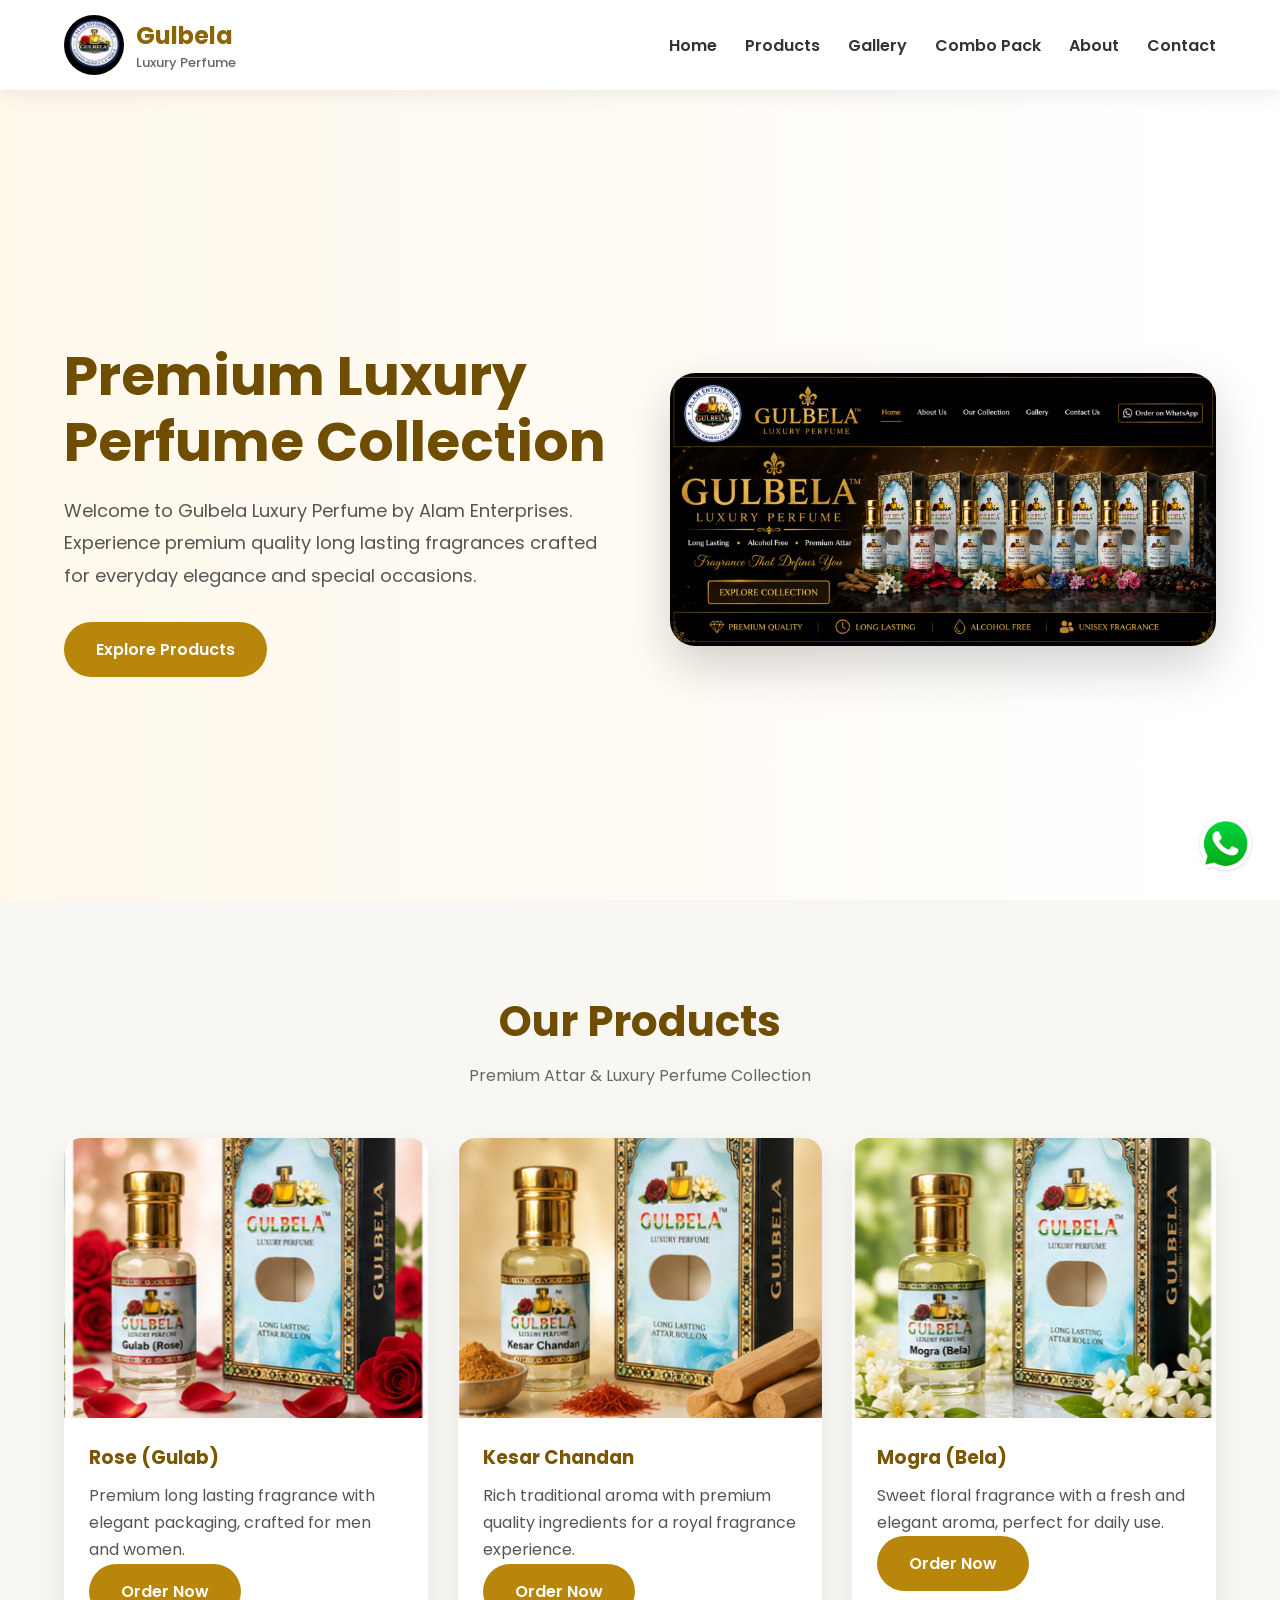
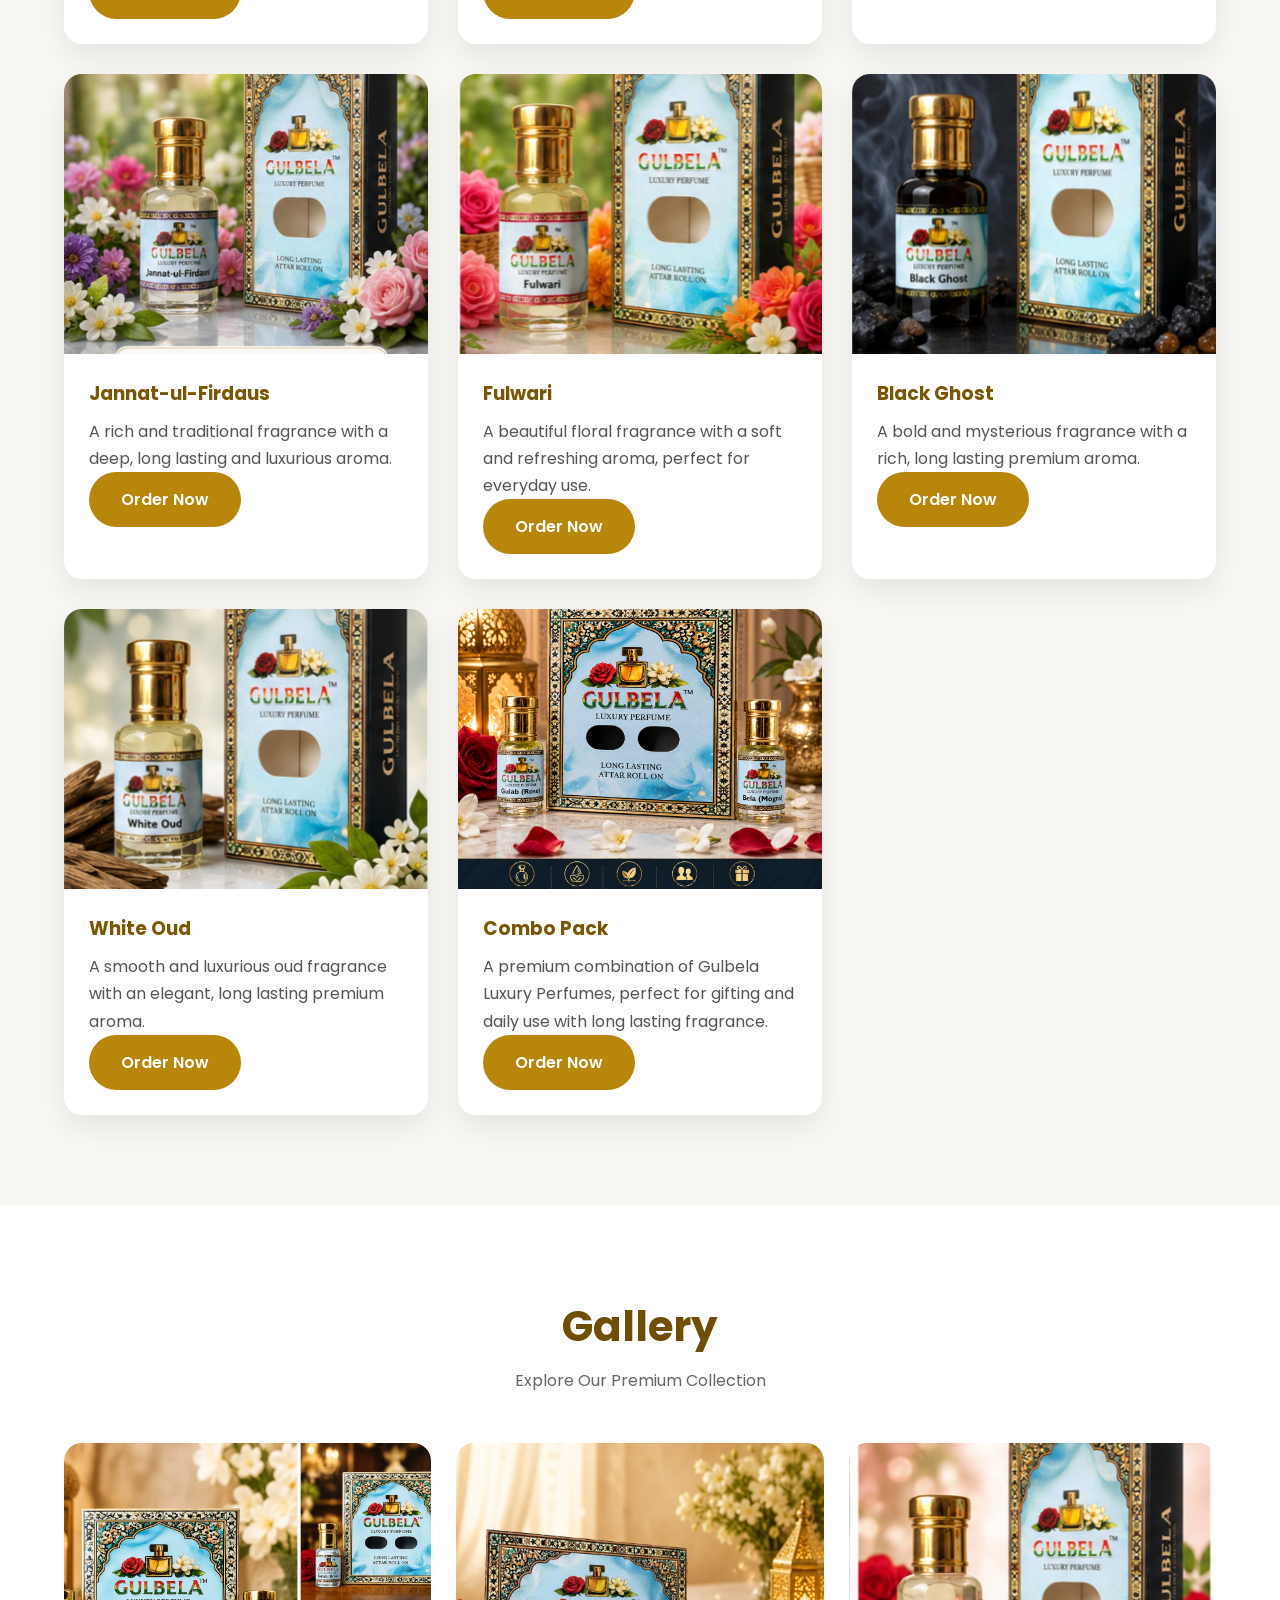
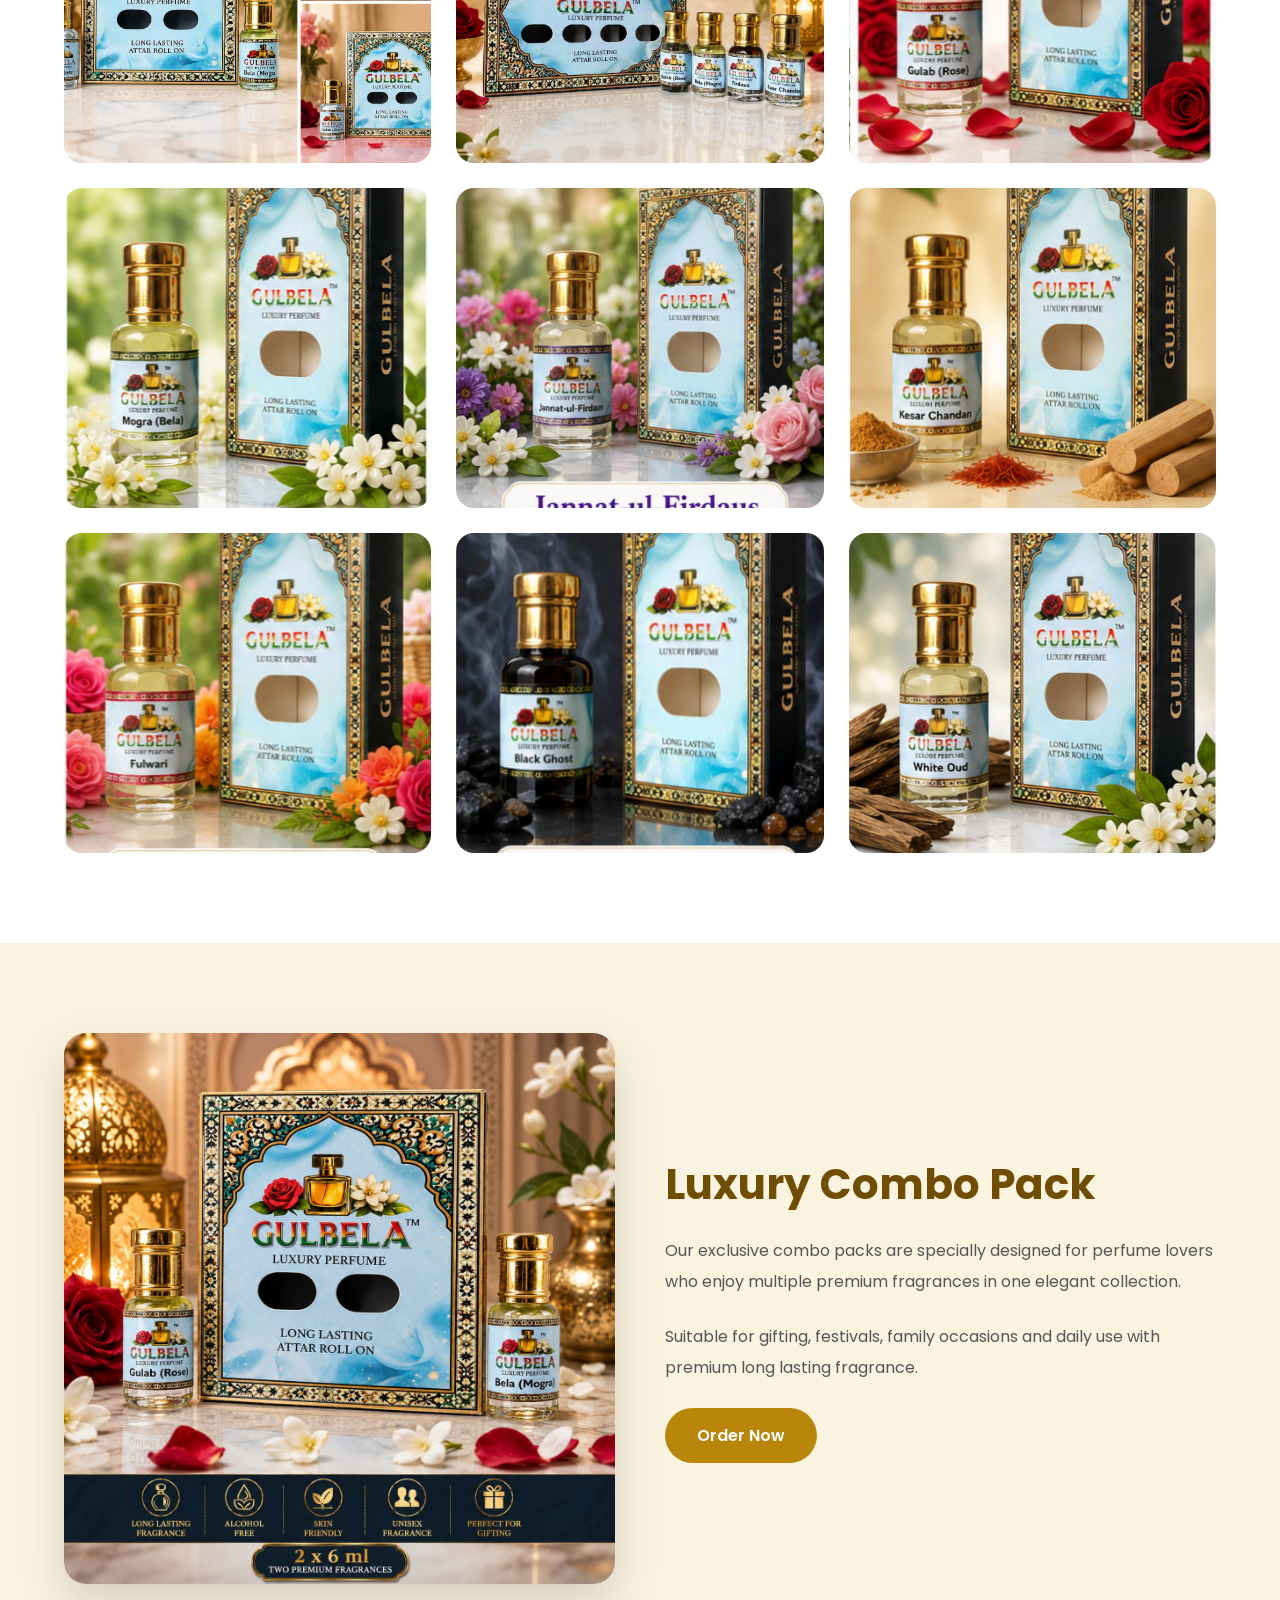
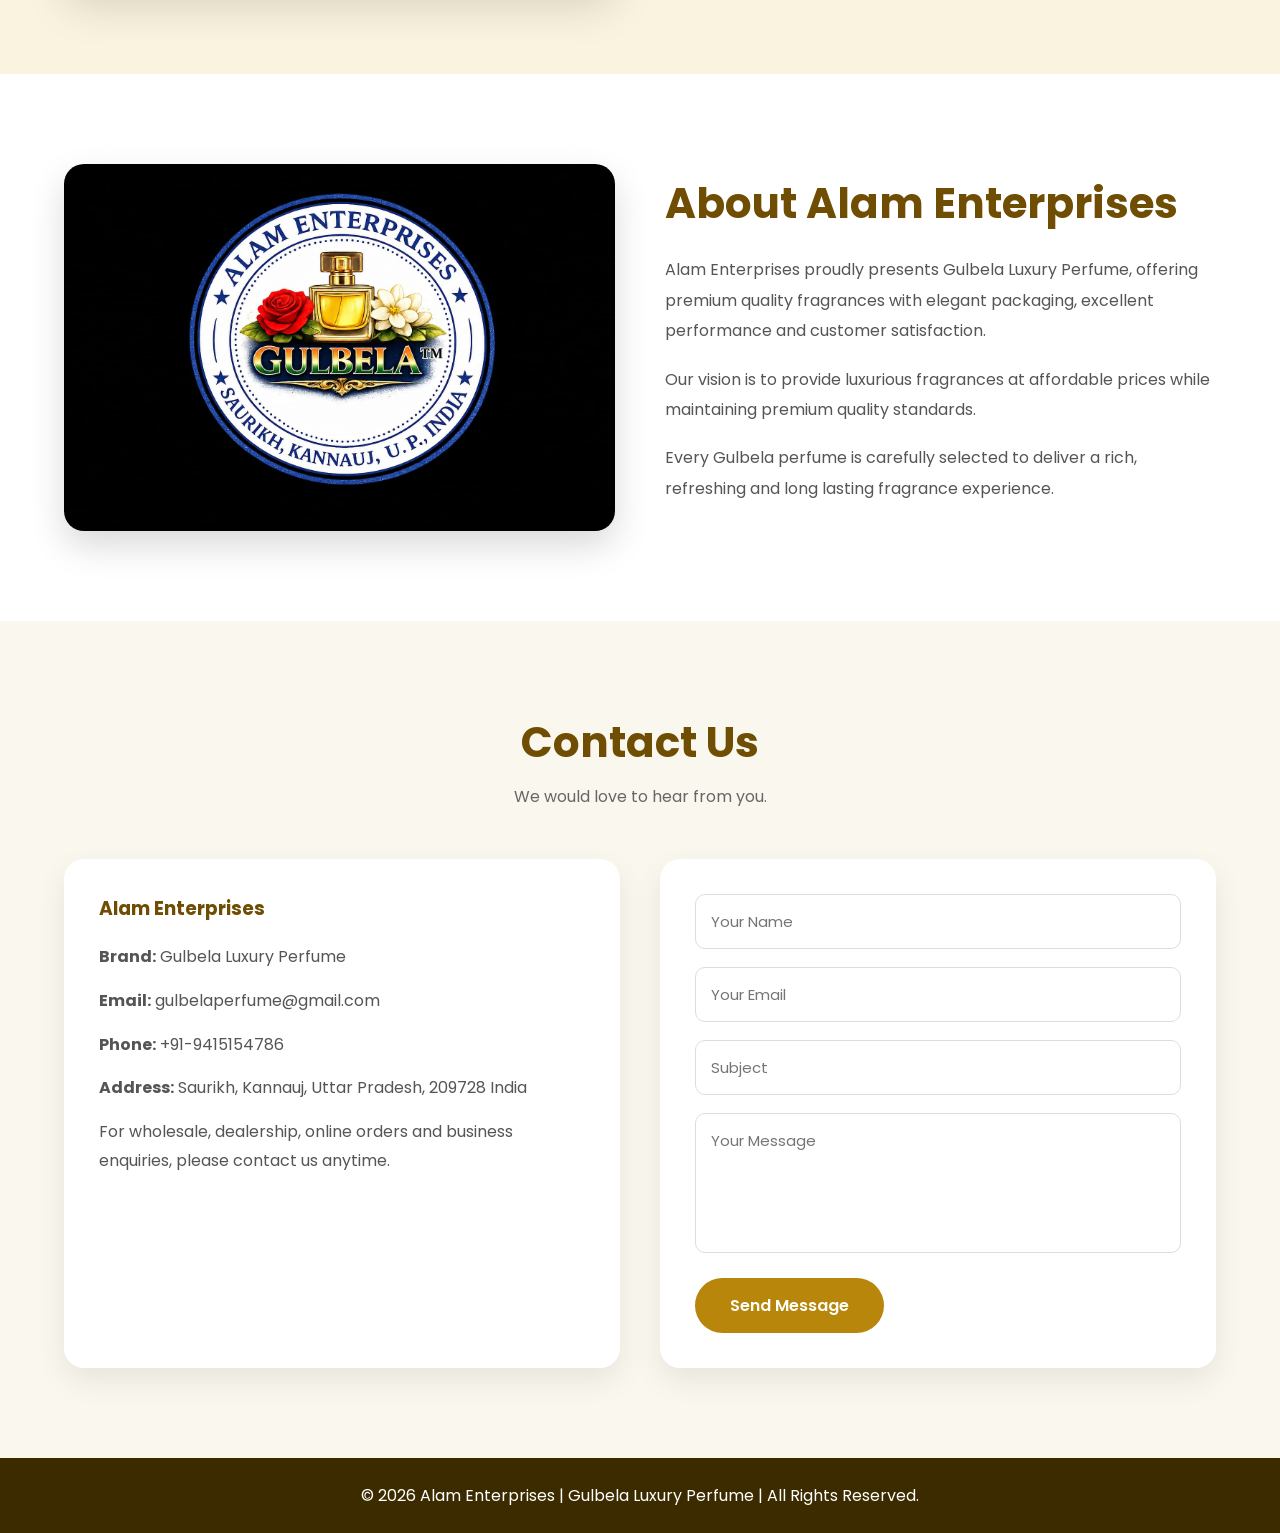
==== commit 1ed27da1: "Change 'Hello World' to 'Goodbye World'" ====
--- a/index.html
+++ b/index.html
@@ -535,6 +535,7 @@
 crafted for men and women.
 </p>
 
+<a href="https://wa.me/919415154786?text=I%20want%20to%20order%20Gulbela%20Rose%20Gulab%20Perfume" class="btn">Order Now</a>    
 </div>
 
 </div>
@@ -551,7 +552,7 @@
 Rich traditional aroma with premium quality ingredients
 for a royal fragrance experience.
 </p>
-
+<a href="https://wa.me/919415154786?text=I%20want%20to%20order%20Gulbela%20Kesar%20Chandan%20Perfume" class="btn">Order Now</a>
 </div>
 
 </div>
@@ -562,7 +563,7 @@
 <p>
 Sweet floral fragrance with a fresh and elegant aroma,
 perfect for daily use.
-</p>
+</p><a href="https://wa.me/919415154786?text=I%20want%20to%20order%20Gulbela%20Mogra%20(Bela)%20Perfume" class="btn">Order Now</a>
 </div>
 </div>
 
@@ -573,7 +574,7 @@
 <p>
 A rich and traditional fragrance with a deep,
 long lasting and luxurious aroma.
-</p>
+</p><a href="https://wa.me/919415154786?text=I%20want%20to%20order%20Gulbela%20Jannat-ul-Firdaus%20Perfume" class="btn">Order Now</a>
 </div>
 </div>
 
@@ -584,7 +585,7 @@
 <p>
 A beautiful floral fragrance with a soft and refreshing aroma,
 perfect for everyday use.
-</p>
+</p><a href="https://wa.me/919415154786?text=I%20want%20to%20order%20Gulbela%20Fulwari%20Perfume" class="btn">Order Now</a>
 </div>
 </div>
 
@@ -596,6 +597,7 @@
 A bold and mysterious fragrance with a rich,
 long lasting premium aroma.
 </p>
+<a href="https://wa.me/919415154786?text=I%20want%20to%20order%20Gulbela%20Black%20Ghost%20Perfume" class="btn">Order Now</a>    
 </div>
 </div>
 
@@ -607,6 +609,7 @@
 A smooth and luxurious oud fragrance with an elegant,
 long lasting premium aroma.
 </p>
+ <a href="https://wa.me/919415154786?text=I%20want%20to%20order%20Gulbela%20White%20Oud%20Perfume" class="btn">Order Now</a>   
 </div>
 </div>
 <div class="card">
@@ -621,7 +624,7 @@
 A premium combination of Gulbela Luxury Perfumes, perfect
 for gifting and daily use with long lasting fragrance.
 </p>
-
+<a href="https://wa.me/919415154786?text=I%20want%20to%20order%20Gulbela%20Combo%20Pack" class="btn">Order Now</a>
 </div>
 
 </div>
@@ -647,13 +650,13 @@
 <div class="gallery-grid">
     <img src="assets/gallery.jpeg" alt="Gulbela Gallery">
     <img src="assets/products.jpeg" alt="Gulbela Products">
-    <img src="images/Rose (Gulab).jpeg" alt="Rose Gulab">
-    <img src="images/Mogra (Bela).jpeg" alt="Mogra Bela">
-    <img src="images/Jannat-Ul-Firdaus.jpeg" alt="Jannat-ul-Firdaus">
-    <img src="images/kesar.jpeg" alt="Kesar Chandan">
-    <img src="images/Fulwari.jpeg" alt="Fulwari">
-    <img src="images/Black Ghost.jpeg" alt="Black Ghost">
-    <img src="images/White Oud.jpeg" alt="White Oud">
+  <img src="images/Rose%20%28Gulab%29.jpeg" alt="Rose Gulab">
+<img src="images/Mogra%20%28Bela%29.jpeg" alt="Mogra Bela">
+<img src="images/Jannat-Ul-Firdaus.jpeg" alt="Jannat-ul-Firdaus">
+<img src="images/kesar.jpeg" alt="Kesar Chandan">
+<img src="images/Fulwari.jpeg" alt="Fulwari">
+<img src="images/Black%20Ghost.jpeg" alt="Black Ghost">
+<img src="images/White%20Oud.jpeg" alt="White Oud">
 </div>
 
 </div>
